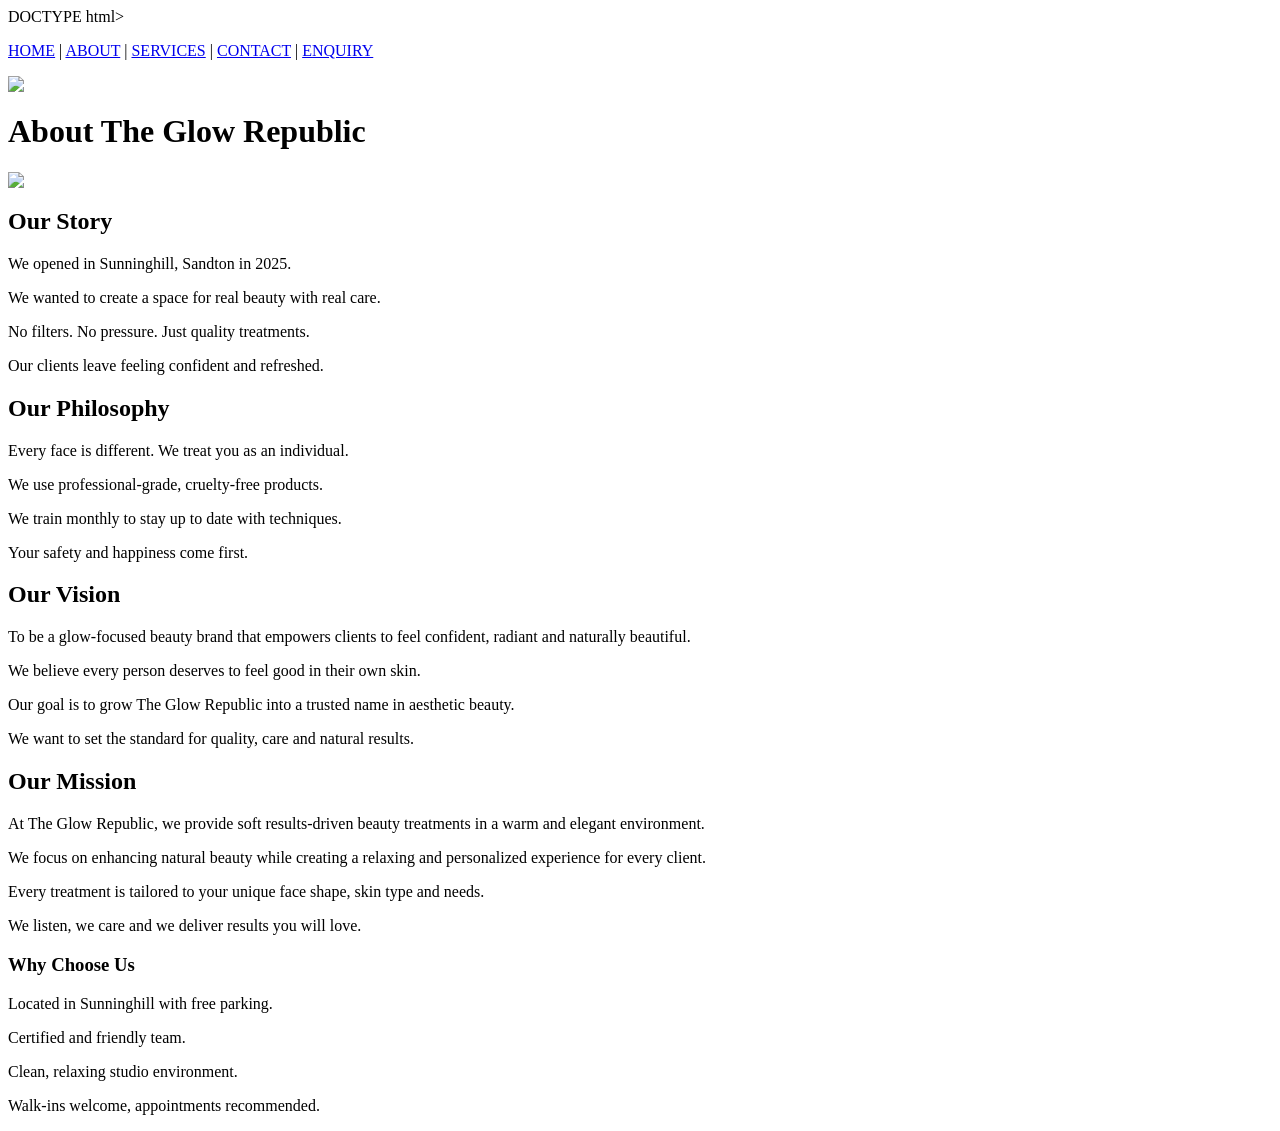
==== about.html @ 477606ae "Add files via upload Added all html files" ====
DOCTYPE html>
<html>
<head>
    <title>About | The Glow Republic</title>
</head>
<body>

      <p>
        <a href="index.html">HOME</a> | 
        <a href="about.html">ABOUT</a> | 
        <a href="services.html">SERVICES</a> | 
        <a href="contact.html">CONTACT</a> |
        <a href="enquiry.html">ENQUIRY</a>
      </p>
      <img src="images/logo.jpg">

      <h1>About The Glow Republic</h1>
      <img src="images/studiofront.jpg">

      <h2>Our Story</h2>
      <p>We opened in Sunninghill, Sandton in 2025.</p>
      <p>We wanted to create a space for real beauty with real care.</p>
      <p>No filters. No pressure. Just quality treatments.</p>
      <p>Our clients leave feeling confident and refreshed.</p>
   
      <h2>Our Philosophy</h2>
      <p>Every face is different. We treat you as an individual.</p>
      <p>We use professional-grade, cruelty-free products.</p>
      <p>We train monthly to stay up to date with techniques.</p>
      <p>Your safety and happiness come first.</p>
     
      <h2>Our Vision</h2>
      <p>To be a glow-focused beauty brand that empowers clients to feel confident, radiant and naturally beautiful.</p>
      <p>We believe every person deserves to feel good in their own skin.</p>
      <p>Our goal is to grow The Glow Republic into a trusted name in aesthetic beauty.</p>
      <p>We want to set the standard for quality, care and natural results.</p>
     
      <h2>Our Mission</h2>
      <p>At The Glow Republic, we provide soft results-driven beauty treatments in a warm and elegant environment.</p>
      <p>We focus on enhancing natural beauty while creating a relaxing and personalized experience for every client.</p>
      <p>Every treatment is tailored to your unique face shape, skin type and needs.</p>
      <p>We listen, we care and  we deliver results you will love.</p>

      <h3>Why Choose Us</h3>
      <p>Located in Sunninghill with free parking.</p>
      <p>Certified and friendly team.</p>
      <p>Clean, relaxing studio environment.</p>
      <p>Walk-ins welcome, appointments recommended.</p>
      

</body>
</html>
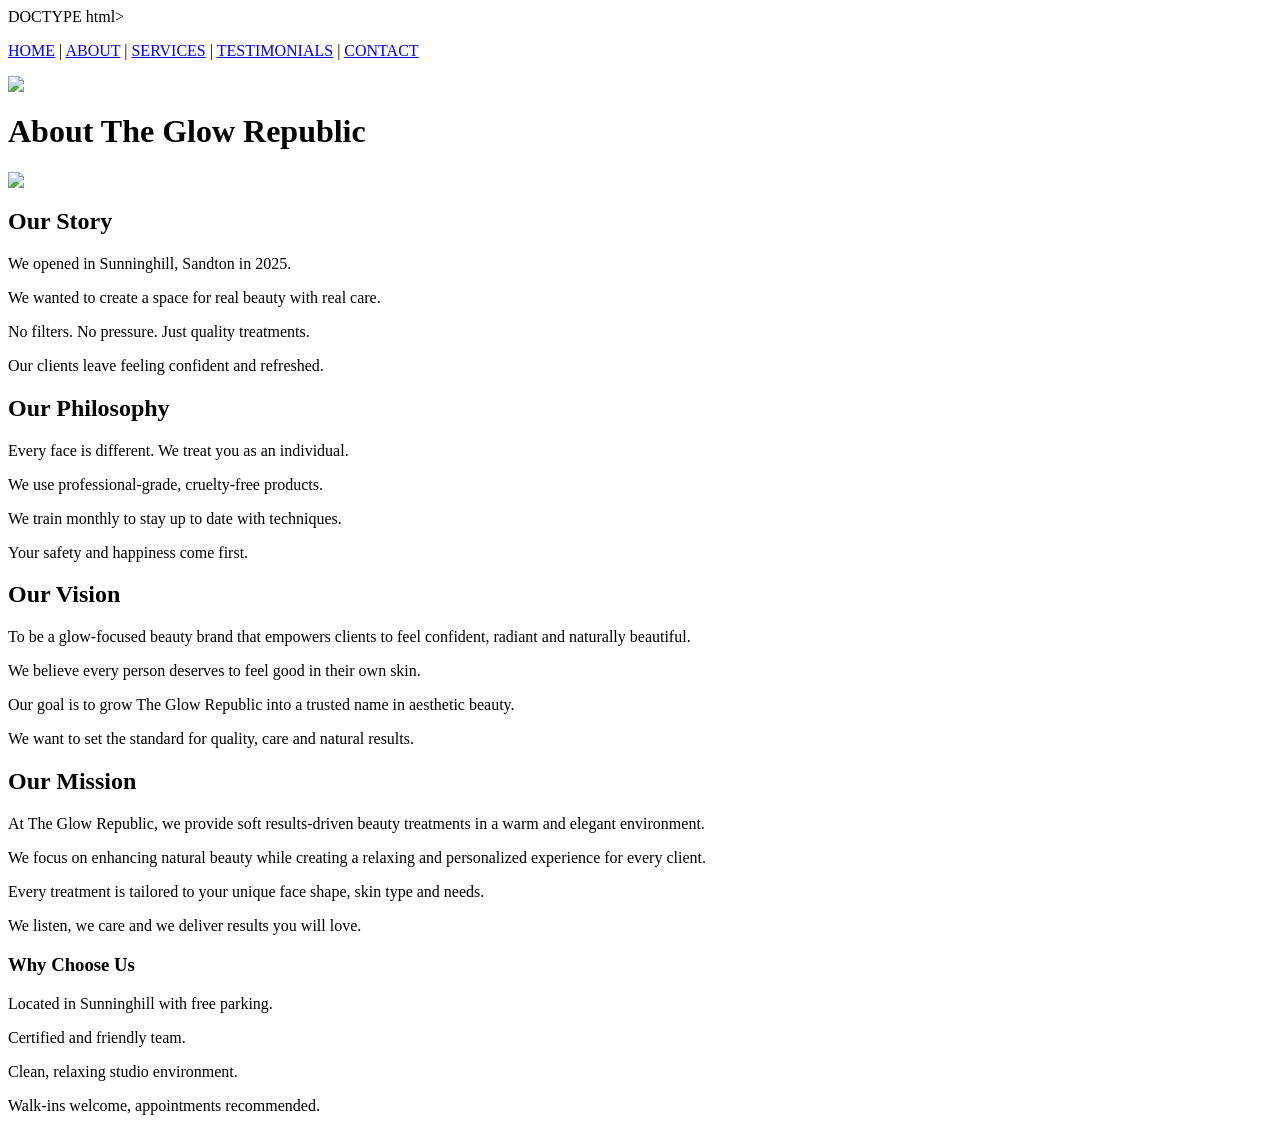
==== commit e0324eb8: "Update about.html Edit the headings" ====
--- a/about.html
+++ b/about.html
@@ -9,8 +9,8 @@
         <a href="index.html">HOME</a> | 
         <a href="about.html">ABOUT</a> | 
         <a href="services.html">SERVICES</a> | 
-        <a href="contact.html">CONTACT</a> |
-        <a href="enquiry.html">ENQUIRY</a>
+        <a href="testimonials.html">TESTIMONIALS</a> |
+        <a href="contact.html">CONTACT</a>
       </p>
       <img src="images/logo.jpg">
 
@@ -49,4 +49,4 @@
       
 
 </body>
-</html>+</html>
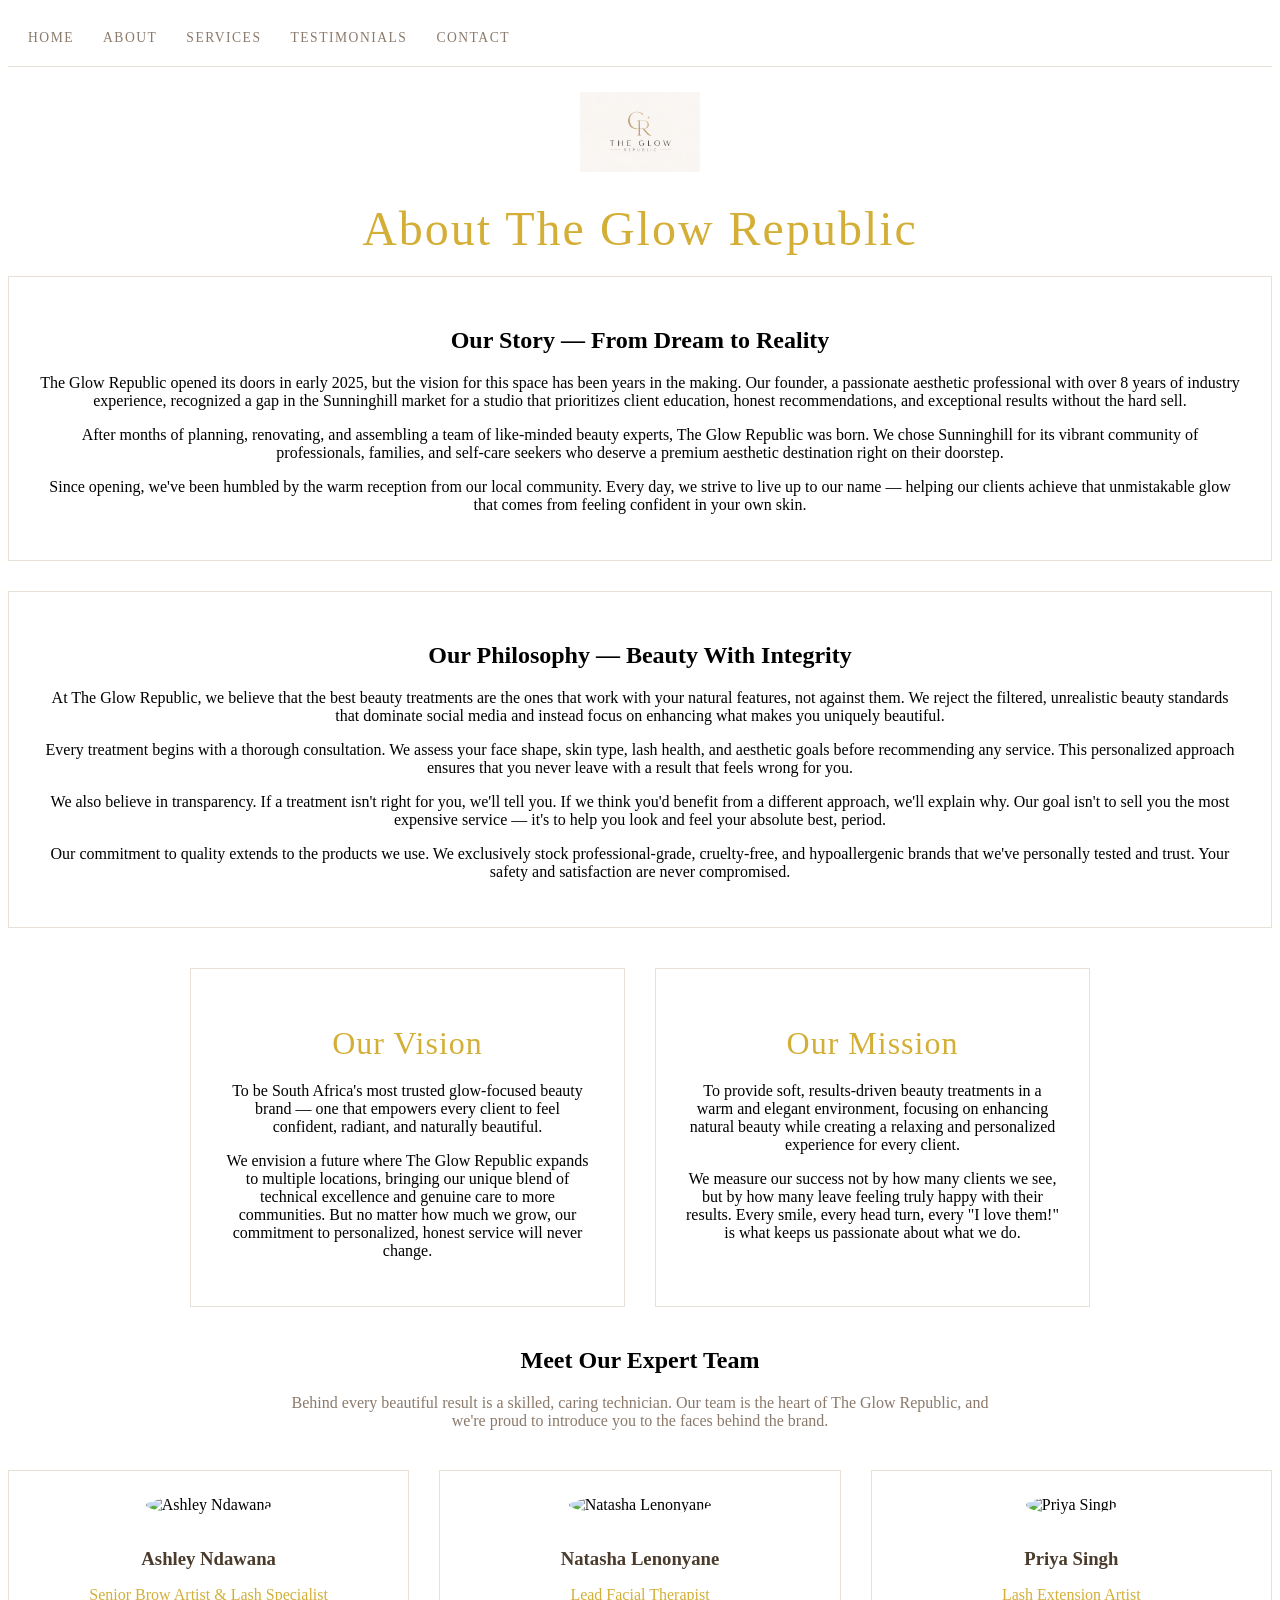
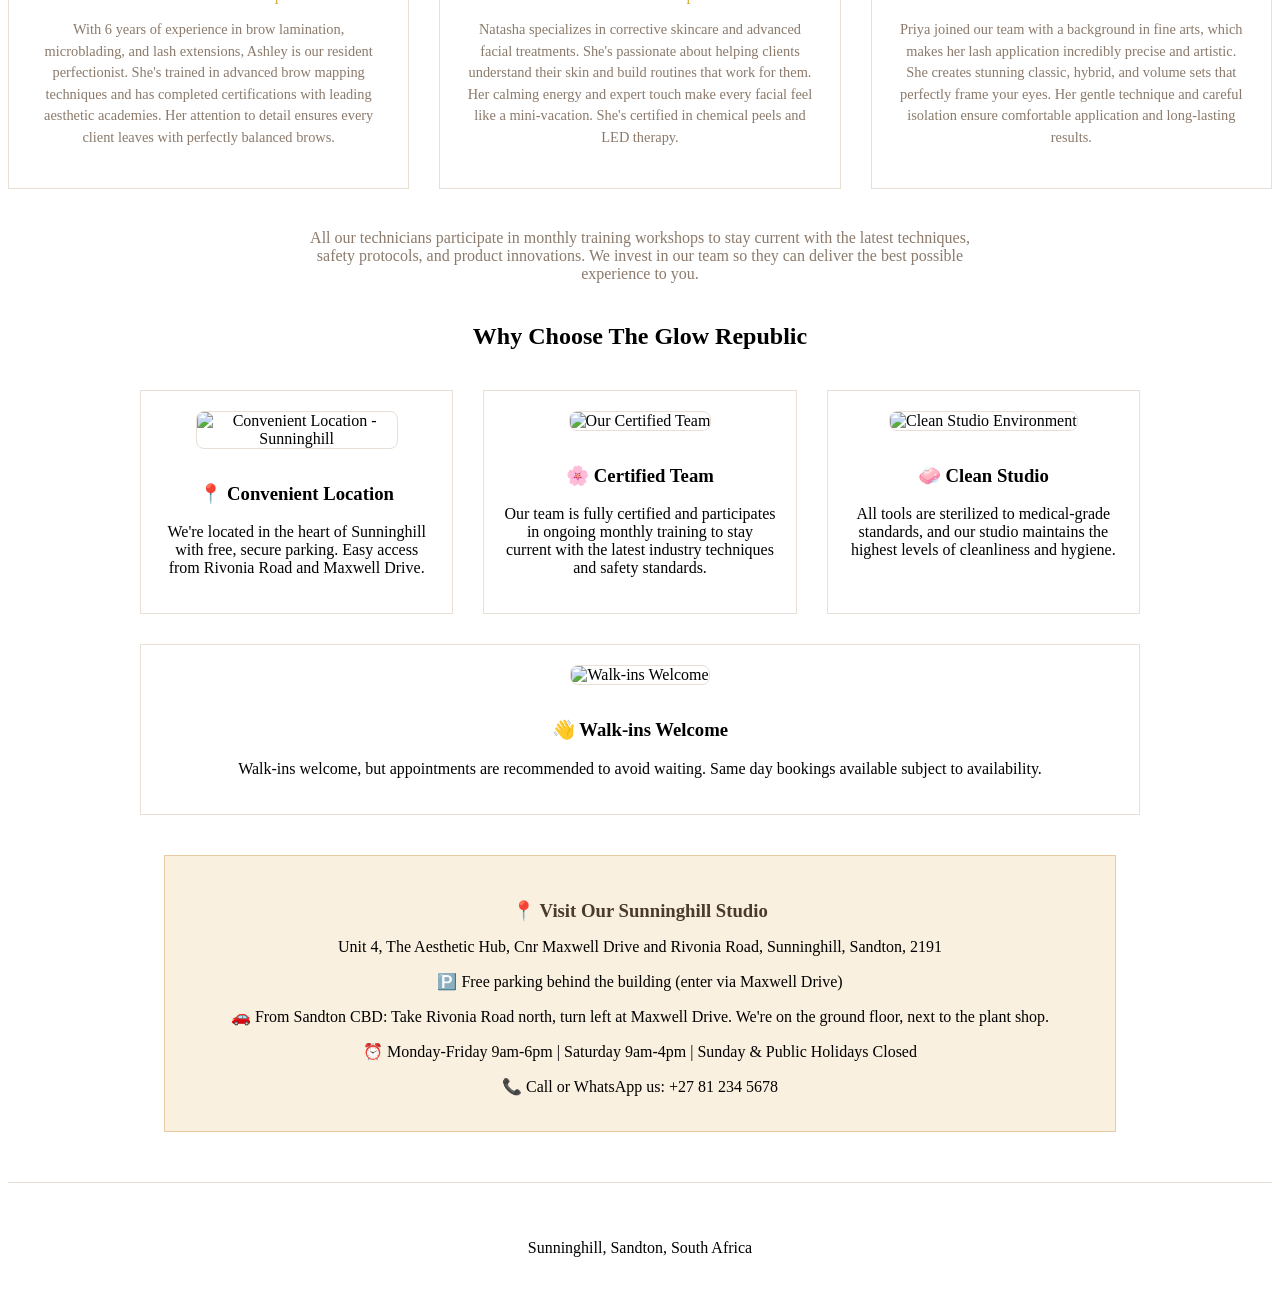
==== commit 33a489d0: "Remove duplicate folder, add all website files" ====
--- a/about.html
+++ b/about.html
@@ -1,52 +1,381 @@
-DOCTYPE html>
-<html>
-<head>
-    <title>About | The Glow Republic</title>
-</head>
-<body>
-
-      <p>
-        <a href="index.html">HOME</a> | 
-        <a href="about.html">ABOUT</a> | 
-        <a href="services.html">SERVICES</a> | 
-        <a href="testimonials.html">TESTIMONIALS</a> |
-        <a href="contact.html">CONTACT</a>
-      </p>
-      <img src="images/logo.jpg">
-
-      <h1>About The Glow Republic</h1>
-      <img src="images/studiofront.jpg">
-
-      <h2>Our Story</h2>
-      <p>We opened in Sunninghill, Sandton in 2025.</p>
-      <p>We wanted to create a space for real beauty with real care.</p>
-      <p>No filters. No pressure. Just quality treatments.</p>
-      <p>Our clients leave feeling confident and refreshed.</p>
-   
-      <h2>Our Philosophy</h2>
-      <p>Every face is different. We treat you as an individual.</p>
-      <p>We use professional-grade, cruelty-free products.</p>
-      <p>We train monthly to stay up to date with techniques.</p>
-      <p>Your safety and happiness come first.</p>
-     
-      <h2>Our Vision</h2>
-      <p>To be a glow-focused beauty brand that empowers clients to feel confident, radiant and naturally beautiful.</p>
-      <p>We believe every person deserves to feel good in their own skin.</p>
-      <p>Our goal is to grow The Glow Republic into a trusted name in aesthetic beauty.</p>
-      <p>We want to set the standard for quality, care and natural results.</p>
-     
-      <h2>Our Mission</h2>
-      <p>At The Glow Republic, we provide soft results-driven beauty treatments in a warm and elegant environment.</p>
-      <p>We focus on enhancing natural beauty while creating a relaxing and personalized experience for every client.</p>
-      <p>Every treatment is tailored to your unique face shape, skin type and needs.</p>
-      <p>We listen, we care and  we deliver results you will love.</p>
-
-      <h3>Why Choose Us</h3>
-      <p>Located in Sunninghill with free parking.</p>
-      <p>Certified and friendly team.</p>
-      <p>Clean, relaxing studio environment.</p>
-      <p>Walk-ins welcome, appointments recommended.</p>
-      
-
-</body>
-</html>
+<!DOCTYPE html>
+<html>
+<head>
+    <title>About | The Glow Republic</title>
+    <link rel="stylesheet" href="css/style.css">
+    <style>
+        .about-card {
+            background: white;
+            padding: 30px;
+            text-align: center;
+            border: 1px solid #e8e0d5;
+            transition: all 0.3s ease;
+            margin-bottom: 30px;
+        }
+        
+        .about-card:hover {
+            border-color: #d4af37;
+        }
+        
+        .cursive-title {
+            font-family: 'Brush Script MT', 'Lucida Handwriting', 'Segoe Script', cursive;
+            color: #d4af37;
+            font-size: 2rem;
+            letter-spacing: 1px;
+            margin-bottom: 20px;
+            font-weight: normal;
+        }
+        
+        .vision-card, .mission-card {
+            background: white;
+            padding: 30px;
+            text-align: center;
+            border: 1px solid #e8e0d5;
+            transition: all 0.3s ease;
+        }
+        
+        .vision-card:hover, .mission-card:hover {
+            border-color: #d4af37;
+        }
+        
+        .vm-container {
+            display: flex;
+            gap: 30px;
+            max-width: 900px;
+            margin: 40px auto;
+            flex-wrap: wrap;
+        }
+        
+        .vm-container > div {
+            flex: 1;
+            min-width: 250px;
+        }
+        
+        .story-card, .philosophy-card {
+            background: white;
+            padding: 30px;
+            text-align: center;
+            border: 1px solid #e8e0d5;
+            margin-bottom: 30px;
+            transition: all 0.3s ease;
+        }
+        
+        .story-card:hover, .philosophy-card:hover {
+            border-color: #d4af37;
+        }
+        
+        .team-grid {
+            display: flex;
+            gap: 30px;
+            justify-content: center;
+            flex-wrap: wrap;
+            margin: 40px 0;
+        }
+        
+        .team-member {
+            text-align: center;
+            flex: 1;
+            min-width: 250px;
+            background: white;
+            padding: 25px;
+            border: 1px solid #e8e0d5;
+            transition: all 0.3s ease;
+        }
+        
+        .team-member:hover {
+            border-color: #d4af37;
+        }
+        
+        .team-member img {
+            width: 150px;
+            height: 150px;
+            object-fit: cover;
+            border-radius: 50%;
+            margin-bottom: 15px;
+        }
+        
+        .team-member h3 {
+            margin-bottom: 5px;
+            color: #4a3b2c;
+        }
+        
+        .team-title {
+            color: #d4af37;
+            font-weight: 500;
+            margin-bottom: 15px;
+        }
+        
+        .team-bio {
+            font-size: 0.9rem;
+            color: #8b7a6b;
+            line-height: 1.5;
+        }
+        
+        .features-grid {
+            display: flex;
+            gap: 30px;
+            justify-content: center;
+            flex-wrap: wrap;
+            margin: 40px 0;
+            max-width: 1000px;
+            margin-left: auto;
+            margin-right: auto;
+        }
+        
+        .feature {
+            text-align: center;
+            flex: 1;
+            min-width: 200px;
+            background: white;
+            padding: 20px;
+            border: 1px solid #e8e0d5;
+            transition: all 0.3s ease;
+        }
+        
+        .feature:hover {
+            border-color: #d4af37;
+        }
+        
+        .feature-img {
+            width: 100%;
+            max-width: 200px;
+            height: 150px;
+            object-fit: cover;
+            border-radius: 8px;
+            margin-bottom: 15px;
+            border: 1px solid #e8e0d5;
+            transition: all 0.3s ease;
+        }
+        
+        .feature-img:hover {
+            border-color: #d4af37;
+            transform: scale(1.02);
+        }
+        
+        .visit-block {
+            background: #faf0e0;
+            padding: 25px;
+            text-align: center;
+            border: 1px solid #e8c9a0;
+            max-width: 900px;
+            margin: 40px auto;
+            transition: all 0.3s ease;
+        }
+        
+        .visit-block:hover {
+            border-color: #d4af37;
+            background: #fdf5e8;
+        }
+        
+        .visit-block h3 {
+            color: #4a3b2c;
+            margin-bottom: 15px;
+        }
+        
+        .visit-block p {
+            margin-bottom: 10px;
+        }
+        
+        .cursive-main {
+            font-family: 'Brush Script MT', 'Lucida Handwriting', 'Segoe Script', cursive;
+            color: #d4af37;
+            font-size: 3rem;
+            text-align: center;
+            letter-spacing: 2px;
+            margin: 20px 0;
+            font-weight: normal;
+        }
+        
+        .team-intro {
+            text-align: center;
+            max-width: 700px;
+            margin: 20px auto 40px;
+            color: #8b7a6b;
+        }
+        
+        /* LOGO IMAGE STYLES */
+        .logo-container {
+            text-align: center;
+            margin: 20px 0;
+        }
+        
+        .site-logo {
+            max-width: 120px;
+            width: 100%;
+            height: auto;
+            background-color: white;
+            padding: 5px;
+            border-radius: 8px;
+        }
+        
+        footer {
+            text-align: center;
+            padding: 40px 0 20px;
+            border-top: 1px solid #e8e0d5;
+            margin-top: 50px;
+        }
+        
+        nav {
+            padding: 20px 0 20px 20px;
+            margin-bottom: 20px;
+            border-bottom: 1px solid #e8e0d5;
+        }
+        
+        nav a {
+            color: #8b7a6b;
+            text-decoration: none;
+            margin-right: 25px;
+            font-size: 0.85rem;
+            letter-spacing: 1.5px;
+            text-transform: uppercase;
+        }
+        
+        nav a:hover {
+            color: #d4af37;
+        }
+        
+        h1, h2 {
+            text-align: center;
+        }
+        
+        @media (max-width: 768px) {
+            .vm-container, .team-grid, .features-grid {
+                flex-direction: column;
+                gap: 20px;
+            }
+            .cursive-main {
+                font-size: 2rem;
+            }
+            .cursive-title {
+                font-size: 1.5rem;
+            }
+            .visit-block {
+                margin: 20px;
+            }
+            .team-member {
+                min-width: 100%;
+            }
+            .feature-img {
+                max-width: 100%;
+                height: 120px;
+            }
+            nav a {
+                margin-right: 15px;
+                font-size: 0.7rem;
+            }
+            .site-logo {
+                max-width: 90px;
+            }
+        }
+    </style>
+</head>
+<body>
+
+    <nav>
+        <a href="index.html">HOME</a>
+        <a href="about.html">ABOUT</a>
+        <a href="services.html">SERVICES</a>
+        <a href="testimonials.html">TESTIMONIALS</a>
+        <a href="contact.html">CONTACT</a>
+    </nav>
+
+    <!-- IMAGE LOGO -->
+    <div class="logo-container">
+        <img src="images/logo.png" alt="The Glow Republic Logo" class="site-logo">
+    </div>
+
+    <h1 class="cursive-main">About The Glow Republic</h1>
+
+    <div class="story-card">
+        <h2>Our Story — From Dream to Reality</h2>
+        <p>The Glow Republic opened its doors in early 2025, but the vision for this space has been years in the making. Our founder, a passionate aesthetic professional with over 8 years of industry experience, recognized a gap in the Sunninghill market for a studio that prioritizes client education, honest recommendations, and exceptional results without the hard sell.</p>
+        <p>After months of planning, renovating, and assembling a team of like-minded beauty experts, The Glow Republic was born. We chose Sunninghill for its vibrant community of professionals, families, and self-care seekers who deserve a premium aesthetic destination right on their doorstep.</p>
+        <p>Since opening, we've been humbled by the warm reception from our local community. Every day, we strive to live up to our name — helping our clients achieve that unmistakable glow that comes from feeling confident in your own skin.</p>
+    </div>
+
+    <div class="philosophy-card">
+        <h2>Our Philosophy — Beauty With Integrity</h2>
+        <p>At The Glow Republic, we believe that the best beauty treatments are the ones that work with your natural features, not against them. We reject the filtered, unrealistic beauty standards that dominate social media and instead focus on enhancing what makes you uniquely beautiful.</p>
+        <p>Every treatment begins with a thorough consultation. We assess your face shape, skin type, lash health, and aesthetic goals before recommending any service. This personalized approach ensures that you never leave with a result that feels wrong for you.</p>
+        <p>We also believe in transparency. If a treatment isn't right for you, we'll tell you. If we think you'd benefit from a different approach, we'll explain why. Our goal isn't to sell you the most expensive service — it's to help you look and feel your absolute best, period.</p>
+        <p>Our commitment to quality extends to the products we use. We exclusively stock professional-grade, cruelty-free, and hypoallergenic brands that we've personally tested and trust. Your safety and satisfaction are never compromised.</p>
+    </div>
+
+    <div class="vm-container">
+        <div class="vision-card">
+            <h2 class="cursive-title">Our Vision</h2>
+            <p>To be South Africa's most trusted glow-focused beauty brand — one that empowers every client to feel confident, radiant, and naturally beautiful.</p>
+            <p>We envision a future where The Glow Republic expands to multiple locations, bringing our unique blend of technical excellence and genuine care to more communities. But no matter how much we grow, our commitment to personalized, honest service will never change.</p>
+        </div>
+        <div class="mission-card">
+            <h2 class="cursive-title">Our Mission</h2>
+            <p>To provide soft, results-driven beauty treatments in a warm and elegant environment, focusing on enhancing natural beauty while creating a relaxing and personalized experience for every client.</p>
+            <p>We measure our success not by how many clients we see, but by how many leave feeling truly happy with their results. Every smile, every head turn, every "I love them!" is what keeps us passionate about what we do.</p>
+        </div>
+    </div>
+
+    <h2>Meet Our Expert Team</h2>
+    <p class="team-intro">Behind every beautiful result is a skilled, caring technician. Our team is the heart of The Glow Republic, and we're proud to introduce you to the faces behind the brand.</p>
+    
+    <div class="team-grid">
+        <div class="team-member">
+            <img src="images/team1.jpg" alt="Ashley Ndawana">
+            <h3>Ashley Ndawana</h3>
+            <p class="team-title">Senior Brow Artist & Lash Specialist</p>
+            <p class="team-bio">With 6 years of experience in brow lamination, microblading, and lash extensions, Ashley is our resident perfectionist. She's trained in advanced brow mapping techniques and has completed certifications with leading aesthetic academies. Her attention to detail ensures every client leaves with perfectly balanced brows.</p>
+        </div>
+        <div class="team-member">
+            <img src="images/team2.jpg" alt="Natasha Lenonyane">
+            <h3>Natasha Lenonyane</h3>
+            <p class="team-title">Lead Facial Therapist</p>
+            <p class="team-bio">Natasha specializes in corrective skincare and advanced facial treatments. She's passionate about helping clients understand their skin and build routines that work for them. Her calming energy and expert touch make every facial feel like a mini-vacation. She's certified in chemical peels and LED therapy.</p>
+        </div>
+        <div class="team-member">
+            <img src="images/team3.jpg" alt="Priya Singh">
+            <h3>Priya Singh</h3>
+            <p class="team-title">Lash Extension Artist</p>
+            <p class="team-bio">Priya joined our team with a background in fine arts, which makes her lash application incredibly precise and artistic. She creates stunning classic, hybrid, and volume sets that perfectly frame your eyes. Her gentle technique and careful isolation ensure comfortable application and long-lasting results.</p>
+        </div>
+    </div>
+    
+    <p class="team-intro" style="margin-top: 0;">All our technicians participate in monthly training workshops to stay current with the latest techniques, safety protocols, and product innovations. We invest in our team so they can deliver the best possible experience to you.</p>
+
+    <h2>Why Choose The Glow Republic</h2>
+    <div class="features-grid">
+        <div class="feature">
+            <img src="images/location.jpg" alt="Convenient Location - Sunninghill" class="feature-img">
+            <h3>📍 Convenient Location</h3>
+            <p>We're located in the heart of Sunninghill with free, secure parking. Easy access from Rivonia Road and Maxwell Drive.</p>
+        </div>
+        <div class="feature">
+            <img src="images/team-photo.jpg" alt="Our Certified Team" class="feature-img">
+            <h3>🌸 Certified Team</h3>
+            <p>Our team is fully certified and participates in ongoing monthly training to stay current with the latest industry techniques and safety standards.</p>
+        </div>
+        <div class="feature">
+            <img src="images/clean-studio.jpg" alt="Clean Studio Environment" class="feature-img">
+            <h3>🧼 Clean Studio</h3>
+            <p>All tools are sterilized to medical-grade standards, and our studio maintains the highest levels of cleanliness and hygiene.</p>
+        </div>
+        <div class="feature">
+            <img src="images/walkins.jpg" alt="Walk-ins Welcome" class="feature-img">
+            <h3>👋 Walk-ins Welcome</h3>
+            <p>Walk-ins welcome, but appointments are recommended to avoid waiting. Same day bookings available subject to availability.</p>
+        </div>
+    </div>
+
+    <div class="visit-block">
+        <h3>📍 Visit Our Sunninghill Studio</h3>
+        <p>Unit 4, The Aesthetic Hub, Cnr Maxwell Drive and Rivonia Road, Sunninghill, Sandton, 2191</p>
+        <p>🅿️ Free parking behind the building (enter via Maxwell Drive)</p>
+        <p>🚗 From Sandton CBD: Take Rivonia Road north, turn left at Maxwell Drive. We're on the ground floor, next to the plant shop.</p>
+        <p>⏰ Monday-Friday 9am-6pm | Saturday 9am-4pm | Sunday & Public Holidays Closed</p>
+        <p>📞 Call or WhatsApp us: +27 81 234 5678</p>
+    </div>
+
+    <footer>
+        <p>Sunninghill, Sandton, South Africa</p>
+    </footer>
+
+</body>
+</html>
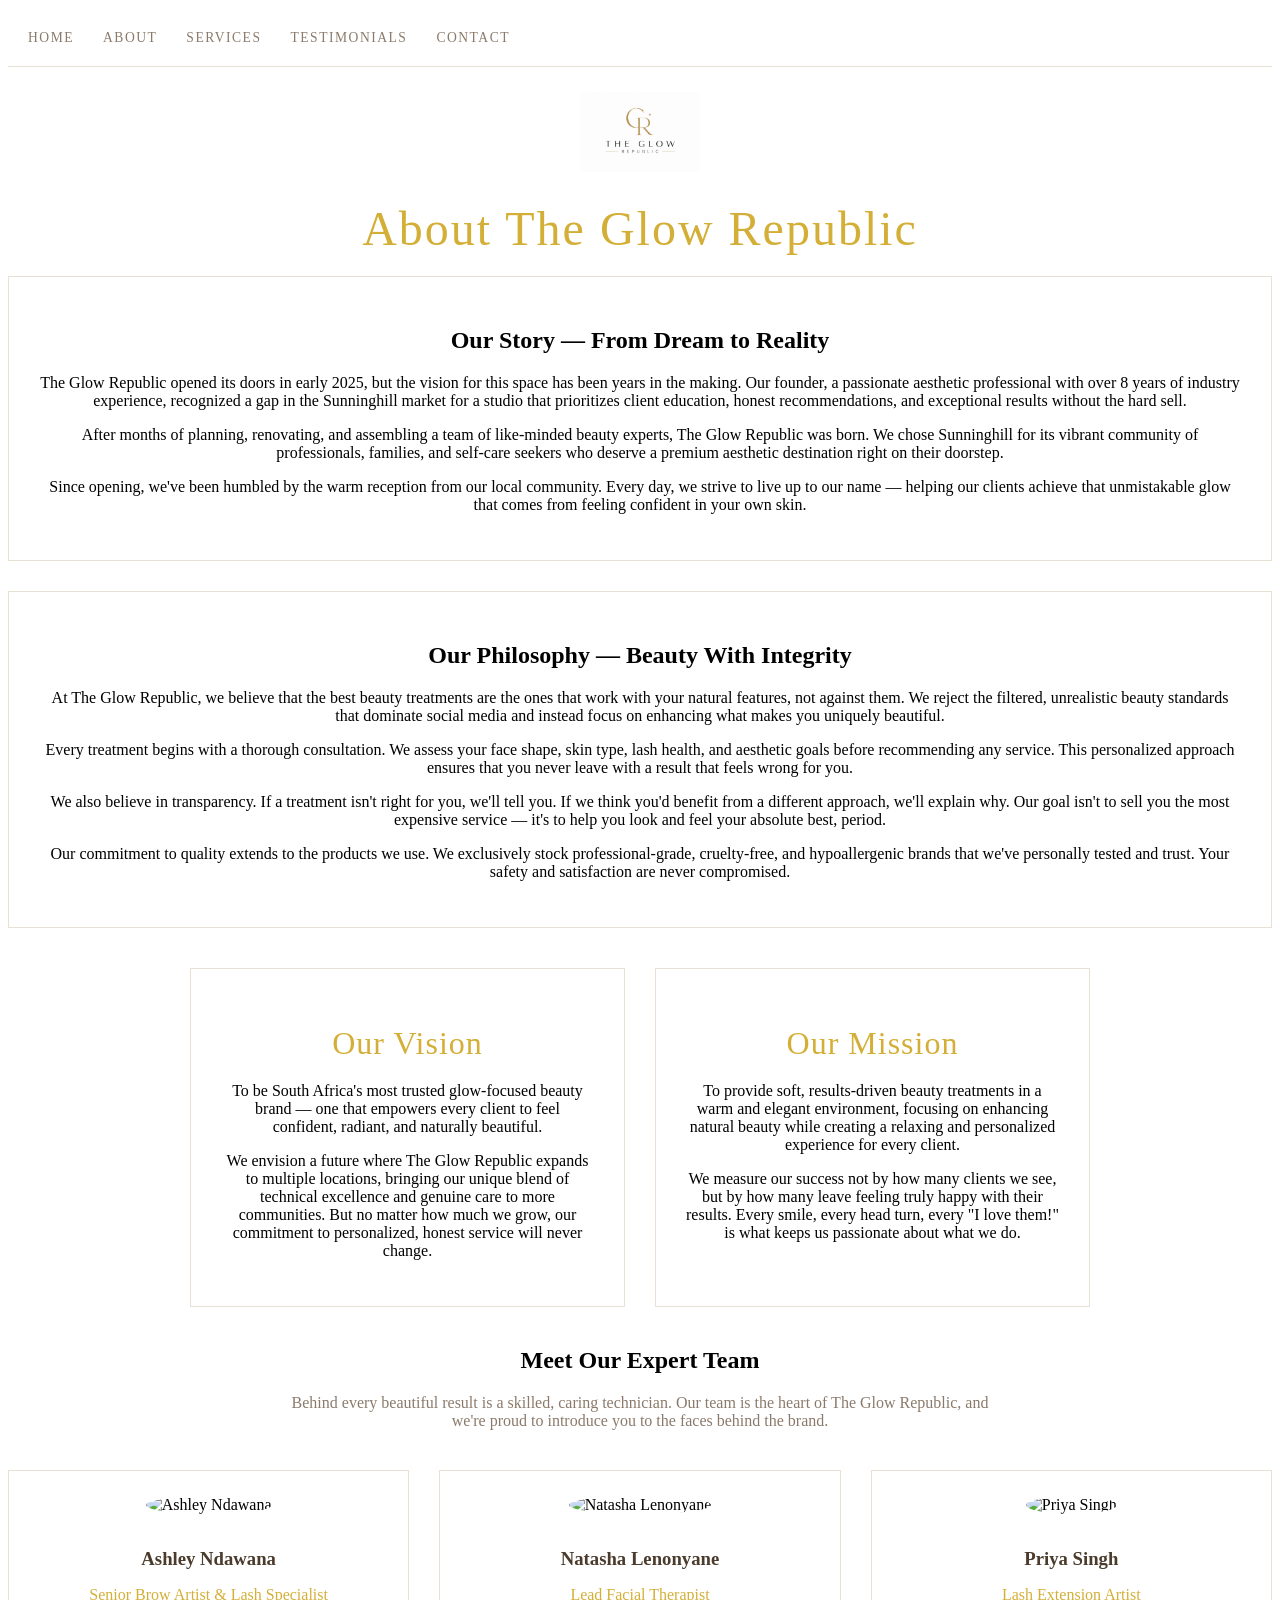
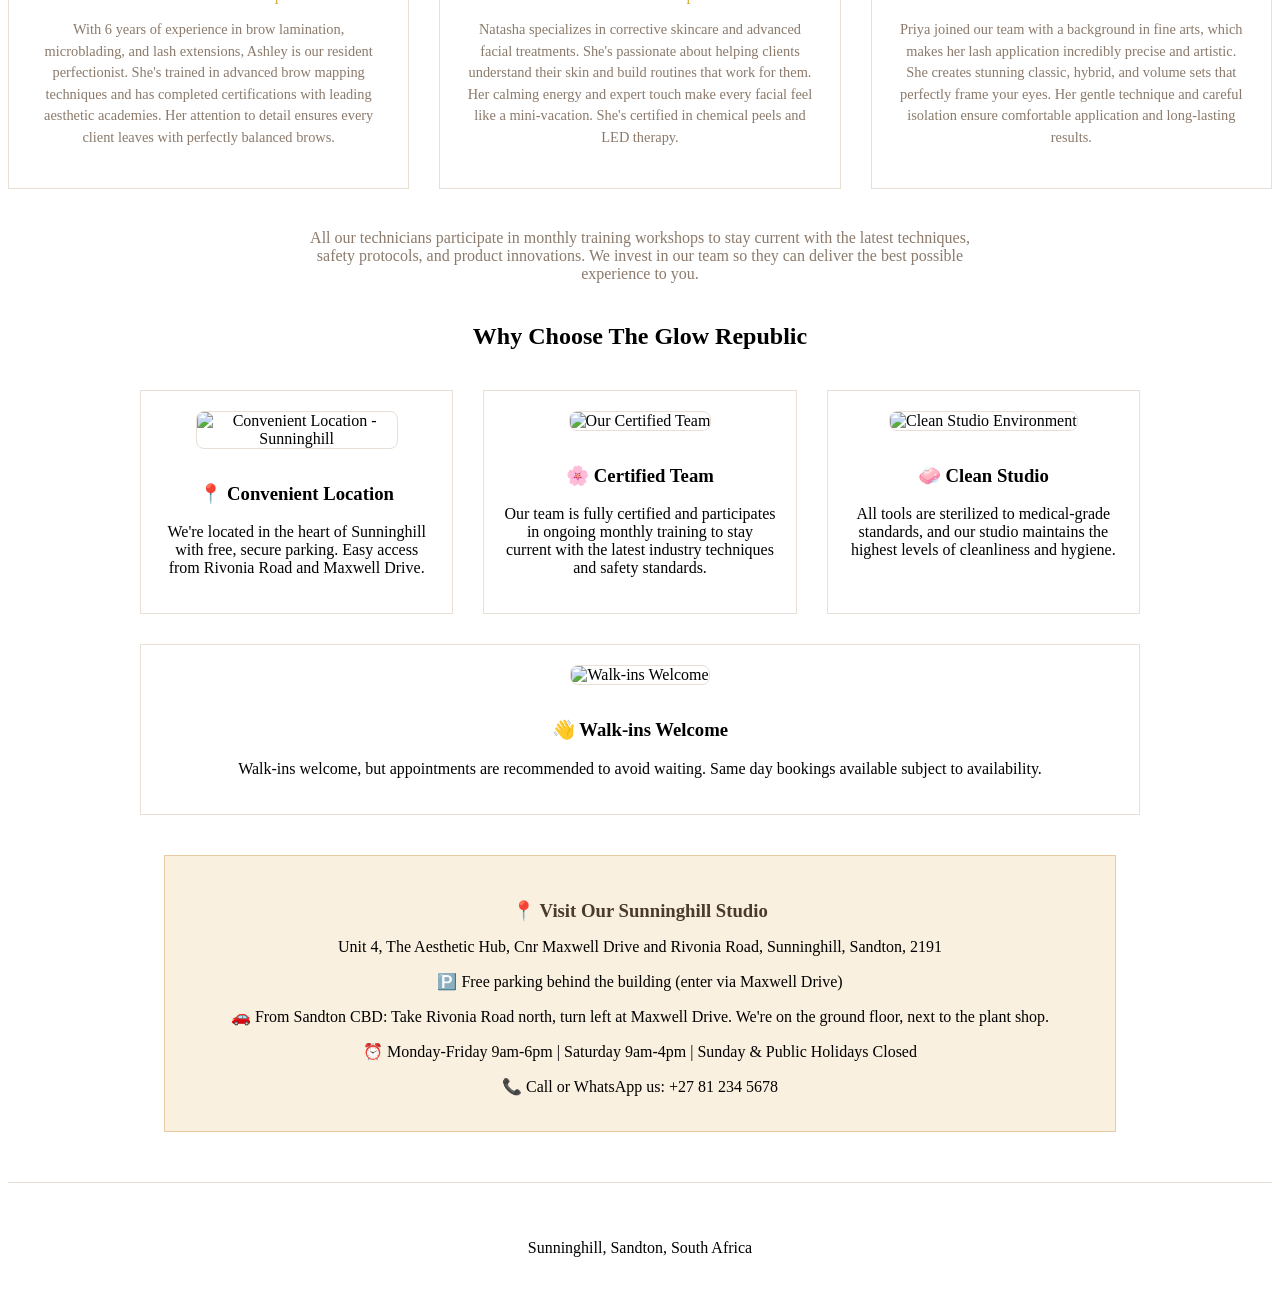
==== commit 3decc45c: "Implement feedback fixes: add complete CSS with default styles, typography, flexbox, grid, decoratio" ====
--- a/about.html
+++ b/about.html
@@ -279,9 +279,9 @@
         <a href="contact.html">CONTACT</a>
     </nav>
 
-    <!-- IMAGE LOGO -->
+    <!--LOGO HERE -->
     <div class="logo-container">
-        <img src="images/logo.png" alt="The Glow Republic Logo" class="site-logo">
+        <img src="images/correct logo.png" alt="The Glow Republic Logo" class="site-logo">
     </div>
 
     <h1 class="cursive-main">About The Glow Republic</h1>
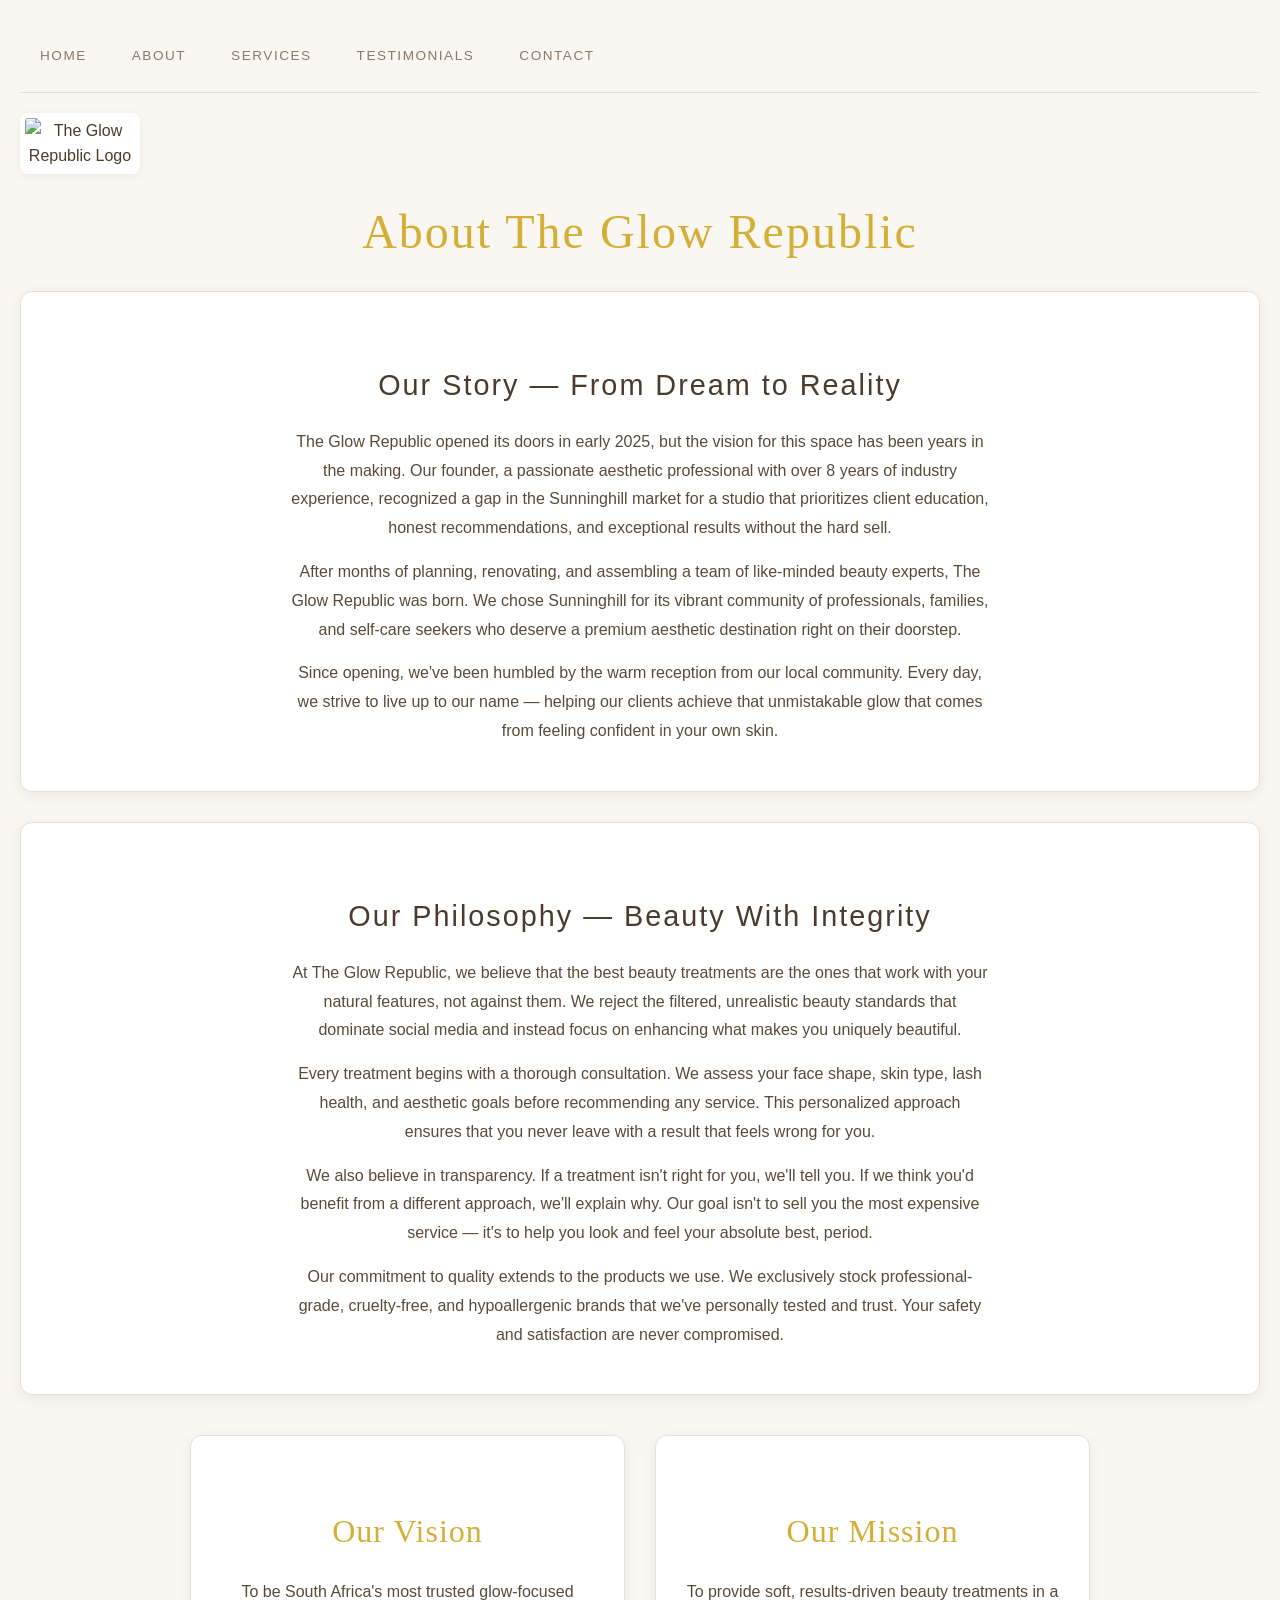
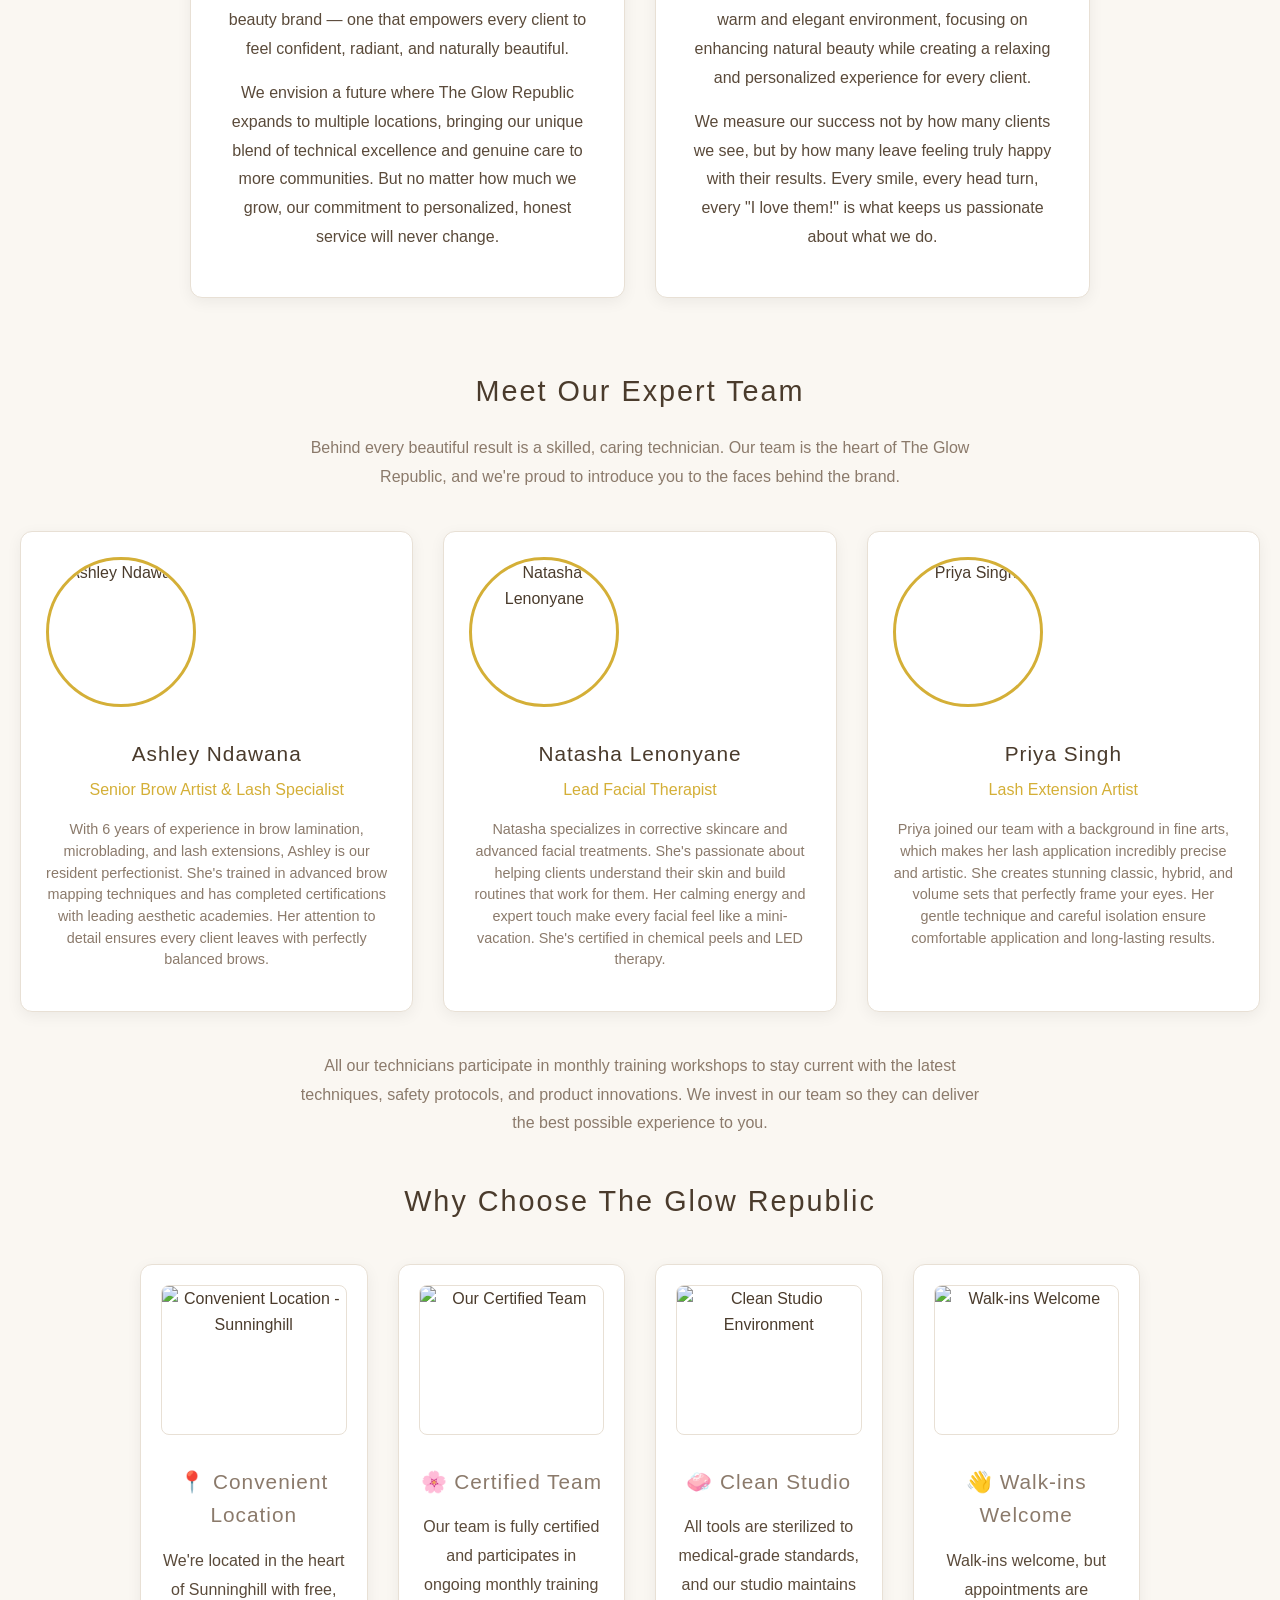
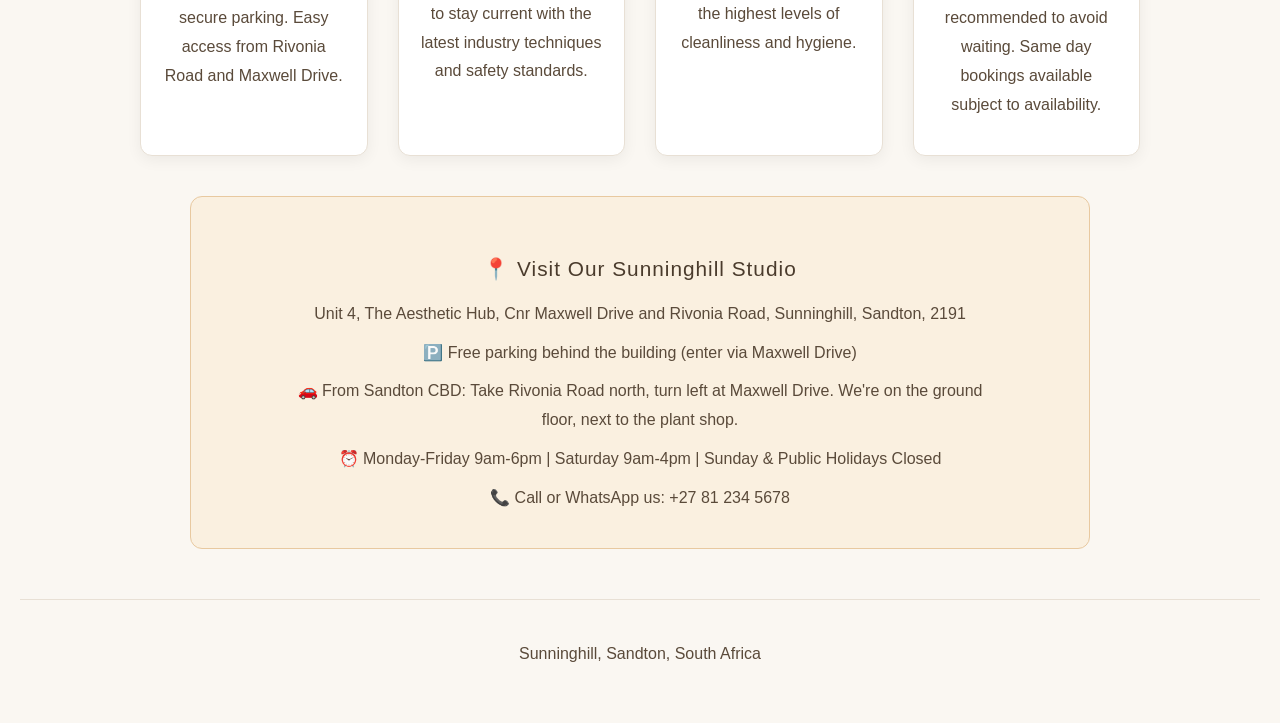
==== commit 9d7e080c: "Add robots.txt, sitemap.xml, and security documentation for SEO and website optimisation" ====
--- a/about.html
+++ b/about.html
@@ -1,7 +1,9 @@
 <!DOCTYPE html>
 <html>
 <head>
-    <title>About | The Glow Republic</title>
+   <title>About The Glow Republic | Brow & Lash Studio in Sunninghill, Sandton</title>
+<meta name="description" content="Learn about The Glow Republic - your trusted aesthetic studio for brows, lashes, and facials in Sunninghill, Sandton. Established in 2025.">
+
     <link rel="stylesheet" href="css/style.css">
     <style>
         .about-card {
--- a/css/style.css
+++ b/css/style.css
@@ -0,0 +1,591 @@
+/* ============================================
+   THE GLOW REPUBLIC - MAIN STYLESHEET
+   Soft Gold & Blush Pink Theme
+   ============================================ */
+
+/* RESET & BASE STYLES */
+* {
+    margin: 0;
+    padding: 0;
+    box-sizing: border-box;
+}
+
+body {
+    font-family: 'Segoe UI', Tahoma, Geneva, Verdana, sans-serif;
+    font-size: 16px;
+    line-height: 1.6;
+    color: #4a3b2c;
+    background-color: #faf7f2;
+    padding: 20px;
+}
+
+a {
+    text-decoration: none;
+    color: inherit;
+}
+
+img {
+    max-width: 100%;
+    height: auto;
+    display: block;
+}
+
+ul, ol {
+    list-style: none;
+}
+
+/* CONTAINER */
+.container {
+    max-width: 1200px;
+    margin: 0 auto;
+    padding: 0 20px;
+}
+
+/* ============================================
+   NAVIGATION - TOP LEFT
+   ============================================ */
+
+nav {
+    display: flex;
+    justify-content: flex-start;
+    align-items: center;
+    gap: 20px;
+    padding: 20px 0;
+    margin-bottom: 20px;
+    border-bottom: 1px solid #e8e0d5;
+}
+
+nav a {
+    color: #8b7a6b;
+    text-decoration: none;
+    font-size: 0.85rem;
+    letter-spacing: 1.5px;
+    text-transform: uppercase;
+    transition: all 0.3s ease;
+    padding: 5px 0;
+}
+
+nav a:hover {
+    color: #d4af37;
+    border-bottom: 2px solid #d4af37;
+}
+
+nav a:active {
+    color: #c49a3a;
+}
+
+/* ============================================
+   LOGO STYLES
+   ============================================ */
+
+.logo-container {
+    text-align: center;
+    margin: 20px 0;
+}
+
+.site-logo {
+    max-width: 120px;
+    width: 100%;
+    height: auto;
+    background-color: white;
+    padding: 5px;
+    border-radius: 8px;
+    box-shadow: 0 2px 8px rgba(0,0,0,0.06);
+}
+
+/* ============================================
+   TYPOGRAPHY
+   ============================================ */
+
+h1 {
+    font-size: 2.5rem;
+    font-weight: 300;
+    letter-spacing: 4px;
+    color: #4a3b2c;
+    text-align: center;
+    margin: 30px 0 15px;
+}
+
+h2 {
+    font-size: 1.8rem;
+    font-weight: 400;
+    letter-spacing: 2px;
+    color: #4a3b2c;
+    text-align: center;
+    margin: 40px 0 20px;
+}
+
+h3 {
+    font-size: 1.3rem;
+    font-weight: 500;
+    letter-spacing: 1px;
+    color: #8b7a6b;
+    text-align: center;
+    margin: 30px 0 15px;
+}
+
+p {
+    font-size: 1rem;
+    line-height: 1.8;
+    color: #5a4a3a;
+    text-align: center;
+    max-width: 700px;
+    margin: 0 auto 15px;
+}
+
+/* Cursive fonts */
+.cursive-title {
+    font-family: 'Brush Script MT', 'Lucida Handwriting', 'Segoe Script', cursive;
+    color: #d4af37;
+    font-size: 2.2rem;
+    letter-spacing: 1px;
+    margin-bottom: 20px;
+    font-weight: normal;
+}
+
+.cursive-main {
+    font-family: 'Brush Script MT', 'Lucida Handwriting', 'Segoe Script', cursive;
+    color: #d4af37;
+    font-size: 3.5rem;
+    text-align: center;
+    letter-spacing: 2px;
+    margin: 20px 0;
+    font-weight: normal;
+}
+
+/* ============================================
+   BUTTONS
+   ============================================ */
+
+.btn {
+    display: inline-block;
+    background-color: transparent;
+    color: #4a3b2c;
+    padding: 12px 35px;
+    border: 2px solid #d4af37;
+    border-radius: 30px;
+    text-decoration: none;
+    letter-spacing: 2px;
+    font-size: 0.85rem;
+    transition: all 0.3s ease;
+    cursor: pointer;
+}
+
+.btn:hover {
+    background-color: #d4af37;
+    color: white;
+    transform: scale(1.05);
+    box-shadow: 0 4px 15px rgba(212, 175, 55, 0.3);
+}
+
+.btn:active {
+    transform: scale(0.95);
+}
+
+/* ============================================
+   CARDS & BOXES (About, Contact, Testimonials)
+   ============================================ */
+
+.about-card, .vision-card, .mission-card, .story-card, .philosophy-card {
+    background: white;
+    padding: 30px;
+    text-align: center;
+    border: 1px solid #e8e0d5;
+    border-radius: 12px;
+    box-shadow: 0 4px 15px rgba(0,0,0,0.06);
+    transition: all 0.3s ease;
+    margin-bottom: 30px;
+}
+
+.about-card:hover, .vision-card:hover, .mission-card:hover, .story-card:hover, .philosophy-card:hover {
+    border-color: #d4af37;
+    transform: translateY(-5px);
+    box-shadow: 0 8px 25px rgba(212, 175, 55, 0.12);
+}
+
+/* ============================================
+   TEAM SECTION
+   ============================================ */
+
+.team-grid {
+    display: flex;
+    gap: 30px;
+    justify-content: center;
+    flex-wrap: wrap;
+    margin: 40px 0;
+}
+
+.team-member {
+    text-align: center;
+    flex: 1;
+    min-width: 250px;
+    background: white;
+    padding: 25px;
+    border: 1px solid #e8e0d5;
+    border-radius: 12px;
+    box-shadow: 0 4px 15px rgba(0,0,0,0.06);
+    transition: all 0.3s ease;
+}
+
+.team-member:hover {
+    border-color: #d4af37;
+    transform: translateY(-5px);
+    box-shadow: 0 8px 25px rgba(212, 175, 55, 0.12);
+}
+
+.team-member img {
+    width: 150px;
+    height: 150px;
+    object-fit: cover;
+    border-radius: 50%;
+    margin-bottom: 15px;
+    border: 3px solid #d4af37;
+}
+
+/* ============================================
+   FEATURES SECTION
+   ============================================ */
+
+.features-grid {
+    display: flex;
+    gap: 30px;
+    justify-content: center;
+    flex-wrap: wrap;
+    margin: 40px 0;
+    max-width: 1000px;
+    margin-left: auto;
+    margin-right: auto;
+}
+
+.feature {
+    text-align: center;
+    flex: 1;
+    min-width: 200px;
+    background: white;
+    padding: 20px;
+    border: 1px solid #e8e0d5;
+    border-radius: 12px;
+    box-shadow: 0 4px 15px rgba(0,0,0,0.06);
+    transition: all 0.3s ease;
+}
+
+.feature:hover {
+    border-color: #d4af37;
+    transform: translateY(-5px);
+    box-shadow: 0 8px 25px rgba(212, 175, 55, 0.12);
+}
+
+.feature-img {
+    width: 100%;
+    max-width: 200px;
+    height: 150px;
+    object-fit: cover;
+    border-radius: 8px;
+    margin-bottom: 15px;
+    border: 1px solid #e8e0d5;
+    transition: all 0.3s ease;
+}
+
+.feature-img:hover {
+    border-color: #d4af37;
+    transform: scale(1.02);
+}
+
+/* ============================================
+   SERVICES PAGE STYLES
+   ============================================ */
+
+.menu-list {
+    background-color: white;
+    border-radius: 15px;
+    padding: 5px 20px;
+    margin: 15px 0 25px;
+    border: 1px solid #e8e0d5;
+    box-shadow: 0 4px 15px rgba(0,0,0,0.06);
+}
+
+.service-row {
+    display: flex;
+    justify-content: space-between;
+    padding: 12px 0;
+    border-bottom: 1px solid #e8e0d5;
+    transition: background-color 0.3s ease;
+}
+
+.service-row:first-child {
+    border-top: 2px solid #d4af37;
+}
+
+.service-row:last-child {
+    border-bottom: none;
+}
+
+.service-row:nth-child(even) {
+    background-color: #faf7f2;
+}
+
+.service-row:hover {
+    background-color: #f5ede5;
+}
+
+.name {
+    font-weight: bold;
+    color: #d4af37;
+}
+
+/* ============================================
+   TESTIMONIALS PAGE STYLES
+   ============================================ */
+
+.review-cards {
+    display: grid;
+    grid-template-columns: repeat(3, 1fr);
+    gap: 25px;
+    margin: 30px 0;
+}
+
+.card {
+    background-color: white;
+    padding: 25px;
+    border-radius: 15px;
+    text-align: center;
+    box-shadow: 0 4px 15px rgba(0,0,0,0.06);
+    border: 1px solid #e8e0d5;
+    transition: all 0.3s ease;
+}
+
+.card:hover {
+    transform: translateY(-5px);
+    border-color: #d4af37;
+    box-shadow: 0 8px 25px rgba(212, 175, 55, 0.12);
+}
+
+/* ============================================
+   CONTACT PAGE STYLES
+   ============================================ */
+
+.two-columns {
+    display: flex;
+    gap: 30px;
+    max-width: 1000px;
+    margin: 40px auto;
+    flex-wrap: wrap;
+}
+
+.contact-card {
+    flex: 1;
+    background: white;
+    padding: 30px;
+    text-align: center;
+    border: 1px solid #e8e0d5;
+    border-radius: 12px;
+    box-shadow: 0 4px 15px rgba(0,0,0,0.06);
+    transition: all 0.3s ease;
+    min-width: 250px;
+}
+
+.contact-card:hover {
+    border-color: #d4af37;
+    transform: translateY(-5px);
+    box-shadow: 0 8px 25px rgba(212, 175, 55, 0.12);
+}
+
+input, select {
+    width: 100%;
+    padding: 12px;
+    margin: 10px 0;
+    border: 1px solid #e8e0d5;
+    border-radius: 8px;
+    background-color: white;
+    font-family: inherit;
+    font-size: 0.9rem;
+    transition: all 0.3s ease;
+}
+
+input:focus, select:focus {
+    outline: none;
+    border-color: #d4af37;
+    box-shadow: 0 0 0 3px rgba(212, 175, 55, 0.2);
+}
+
+.submit-btn {
+    background-color: transparent;
+    color: #4a3b2c;
+    padding: 12px 25px;
+    border: 2px solid #d4af37;
+    border-radius: 30px;
+    cursor: pointer;
+    font-weight: 500;
+    letter-spacing: 2px;
+    width: 100%;
+    margin-top: 10px;
+    transition: all 0.3s ease;
+}
+
+.submit-btn:hover {
+    background-color: #d4af37;
+    color: white;
+    transform: scale(1.02);
+    box-shadow: 0 4px 15px rgba(212, 175, 55, 0.3);
+}
+
+.submit-btn:active {
+    transform: scale(0.95);
+}
+
+/* ============================================
+   HORIZONTAL SCROLLING GALLERY (HOME PAGE)
+   ============================================ */
+
+.gallery-section {
+    margin: 60px 0;
+}
+
+.gallery-title {
+    text-align: center;
+    margin-bottom: 30px;
+}
+
+.scroll-container {
+    overflow-x: auto;
+    white-space: nowrap;
+    padding: 20px 0;
+    scroll-behavior: smooth;
+    cursor: grab;
+}
+
+.scroll-container:active {
+    cursor: grabbing;
+}
+
+.gallery-item {
+    display: inline-block;
+    width: 280px;
+    margin-right: 20px;
+    background: white;
+    border-radius: 12px;
+    overflow: hidden;
+    border: 1px solid #e8e0d5;
+    box-shadow: 0 4px 15px rgba(0,0,0,0.06);
+    transition: all 0.3s ease;
+    vertical-align: top;
+}
+
+.gallery-item:hover {
+    border-color: #d4af37;
+    transform: translateY(-5px);
+    box-shadow: 0 8px 25px rgba(212, 175, 55, 0.12);
+}
+
+/* ============================================
+   VISIT US BLOCK (ABOUT PAGE)
+   ============================================ */
+
+.visit-block {
+    background: #faf0e0;
+    padding: 30px;
+    text-align: center;
+    border: 1px solid #e8c9a0;
+    border-radius: 12px;
+    max-width: 900px;
+    margin: 40px auto;
+    transition: all 0.3s ease;
+}
+
+.visit-block:hover {
+    border-color: #d4af37;
+    background: #fdf5e8;
+    transform: translateY(-3px);
+    box-shadow: 0 8px 25px rgba(212, 175, 55, 0.12);
+}
+
+/* ============================================
+   FOOTER
+   ============================================ */
+
+footer {
+    text-align: center;
+    padding: 40px 0 20px;
+    border-top: 2px solid #e8e0d5;
+    margin-top: 50px;
+}
+
+/* ============================================
+   RESPONSIVE DESIGN - MEDIA QUERIES
+   ============================================ */
+
+/* Tablet */
+@media (max-width: 1024px) {
+    .review-cards {
+        grid-template-columns: repeat(2, 1fr);
+    }
+}
+
+/* Mobile */
+@media (max-width: 768px) {
+    body {
+        padding: 10px;
+    }
+    
+    nav {
+        flex-wrap: wrap;
+        gap: 10px;
+        padding: 15px;
+    }
+    
+    nav a {
+        font-size: 0.7rem;
+        margin-right: 10px;
+    }
+    
+    h1 {
+        font-size: 1.8rem;
+    }
+    
+    h2 {
+        font-size: 1.4rem;
+    }
+    
+    .services-row, .team-grid, .features-grid, .vm-container, .two-columns {
+        flex-direction: column;
+        align-items: center;
+    }
+    
+    .review-cards {
+        grid-template-columns: 1fr;
+    }
+    
+    .service-item, .team-member, .feature, .contact-card {
+        max-width: 100%;
+        width: 100%;
+    }
+    
+    .site-logo {
+        max-width: 90px;
+    }
+    
+    .gallery-item {
+        width: 240px;
+    }
+}
+
+/* Small mobile */
+@media (max-width: 480px) {
+    nav a {
+        font-size: 0.6rem;
+        margin-right: 8px;
+    }
+    
+    h1 {
+        font-size: 1.5rem;
+    }
+    
+    .btn {
+        padding: 10px 20px;
+        font-size: 0.7rem;
+    }
+    
+    .gallery-item {
+        width: 220px;
+    }
+}
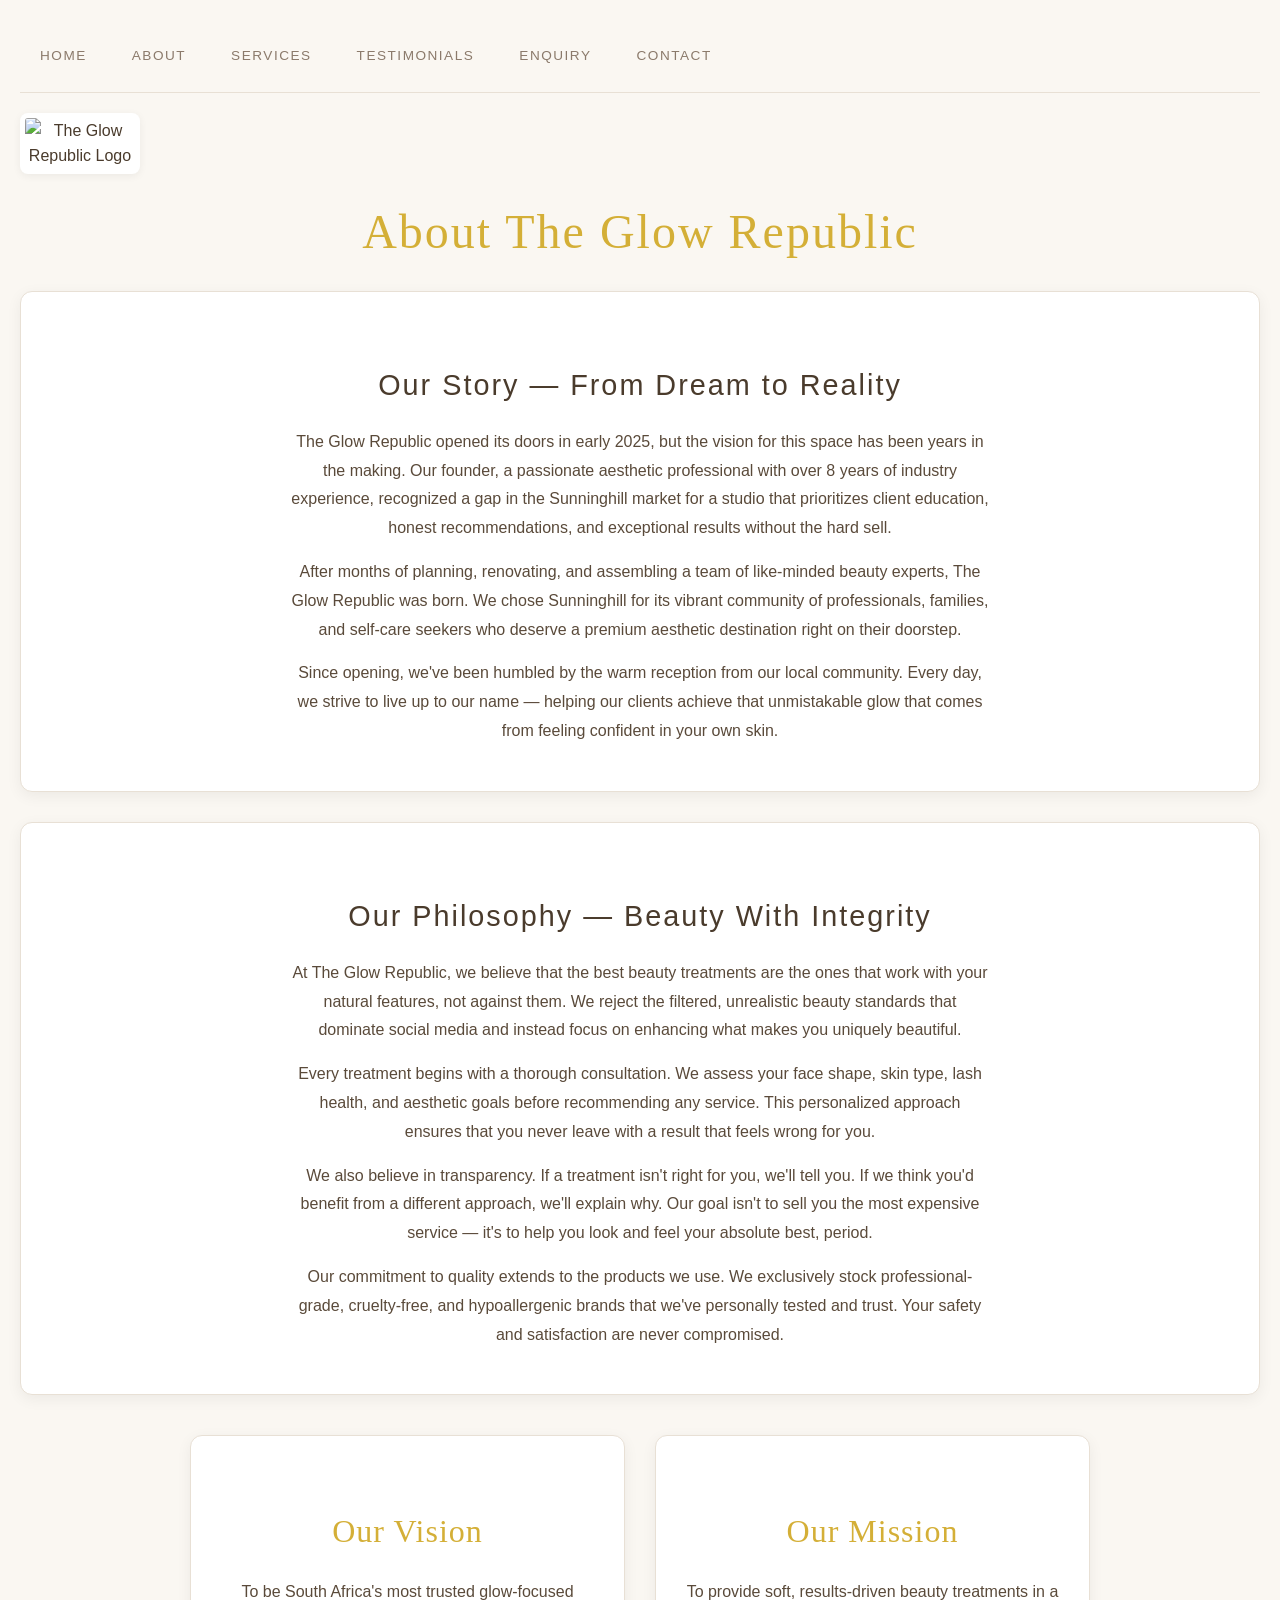
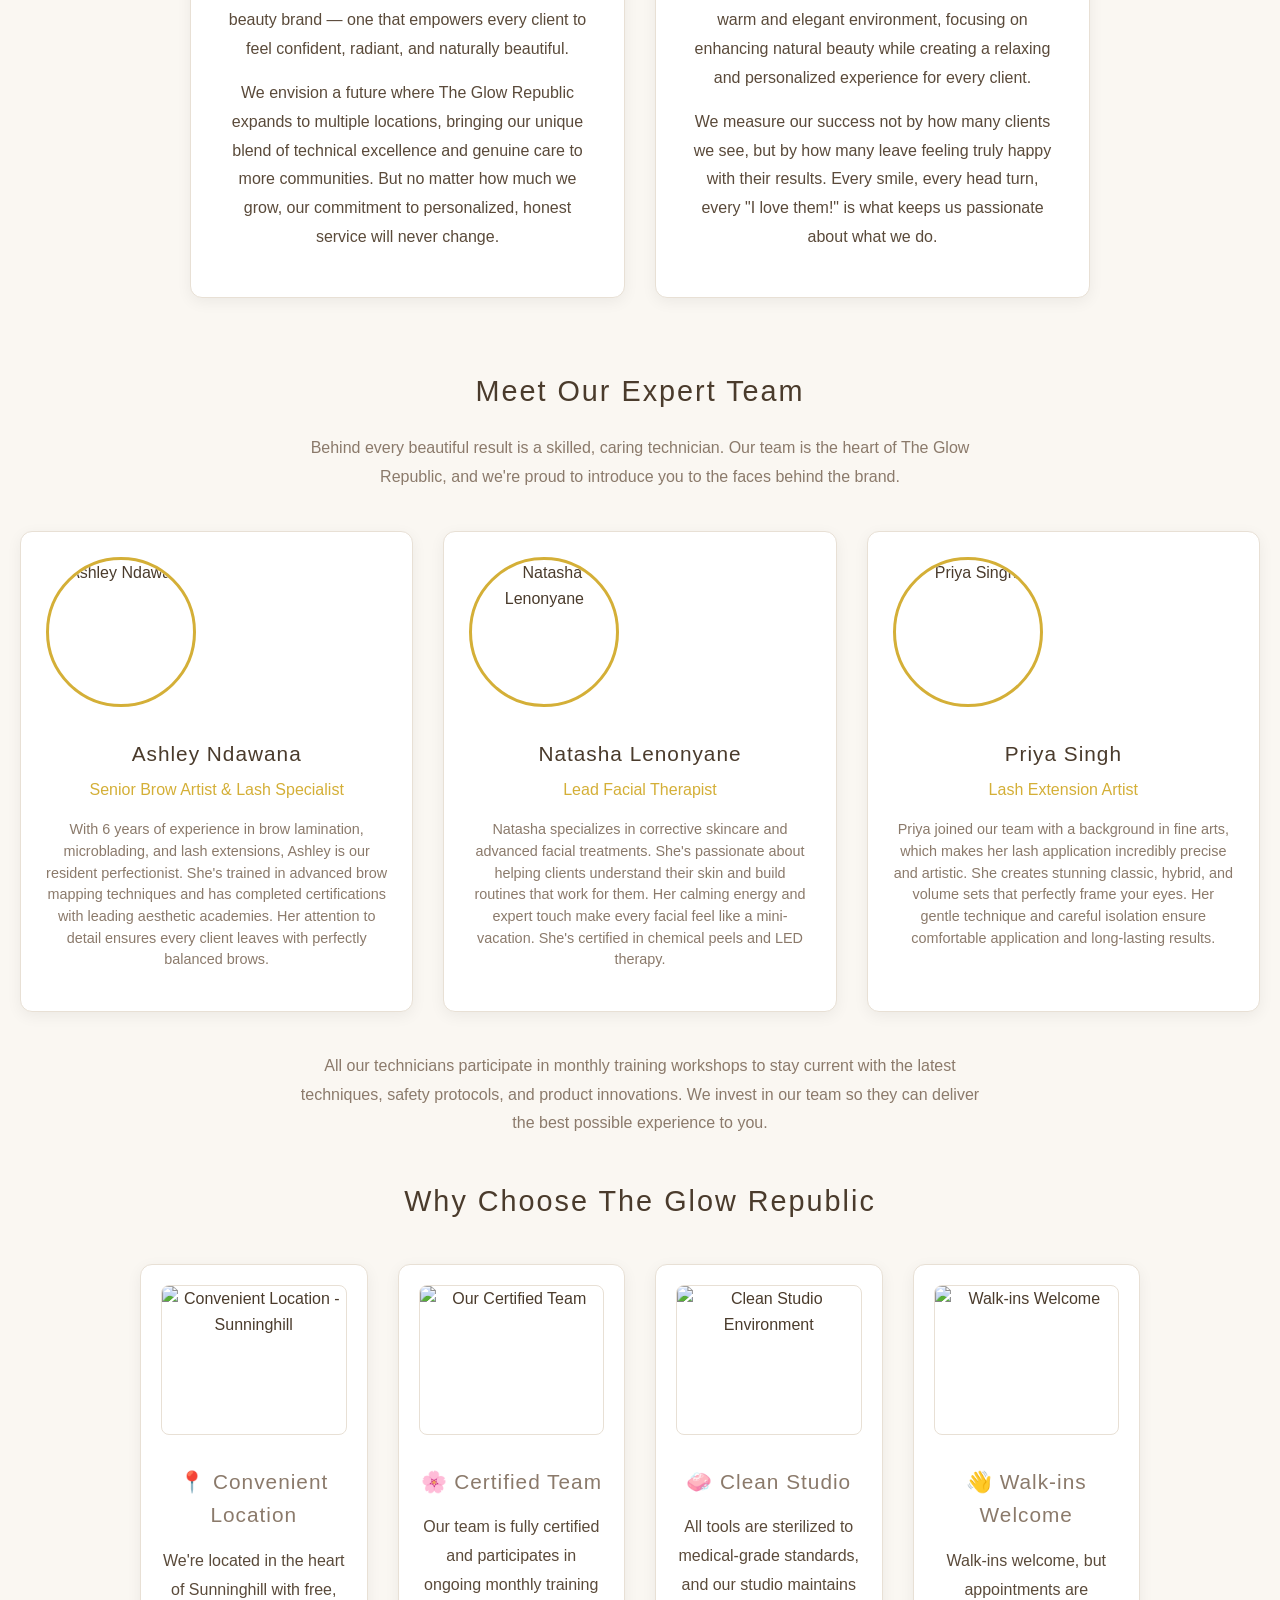
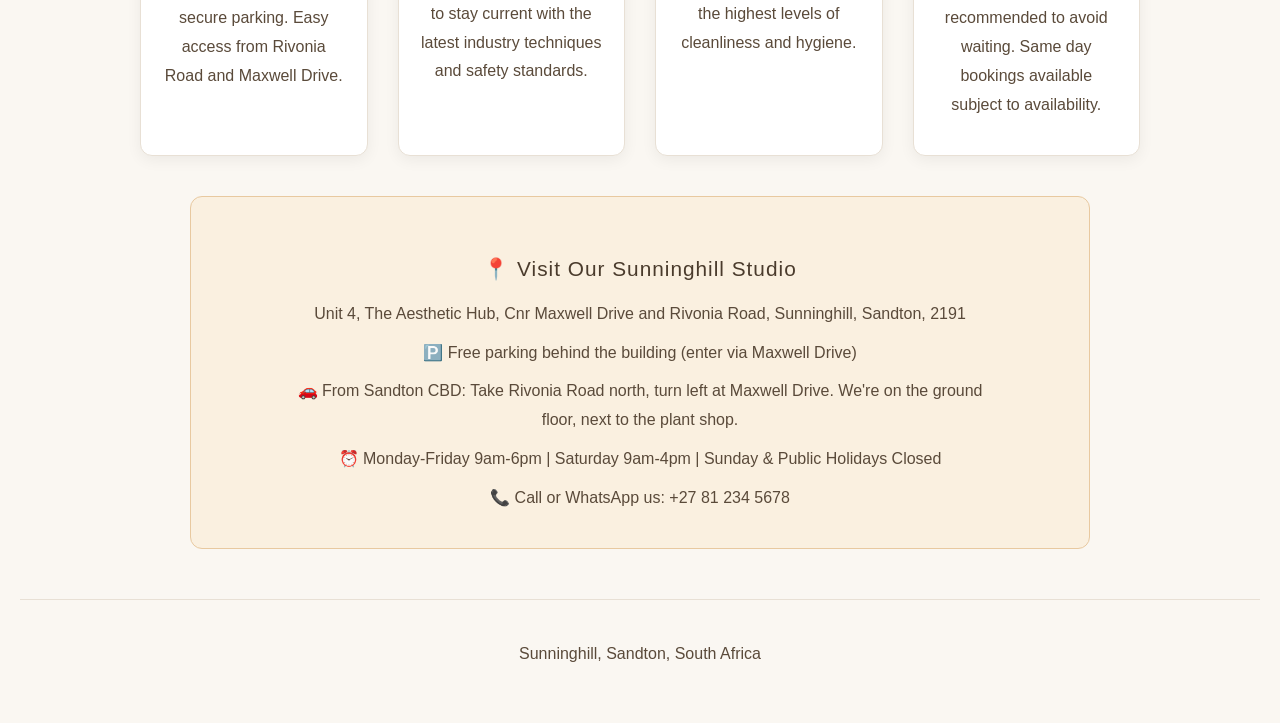
==== commit 0bede53a: "Add all images" ====
--- a/about.html
+++ b/about.html
@@ -278,6 +278,7 @@
         <a href="about.html">ABOUT</a>
         <a href="services.html">SERVICES</a>
         <a href="testimonials.html">TESTIMONIALS</a>
+        <a href="enquiry.html">ENQUIRY</a>
         <a href="contact.html">CONTACT</a>
     </nav>
 
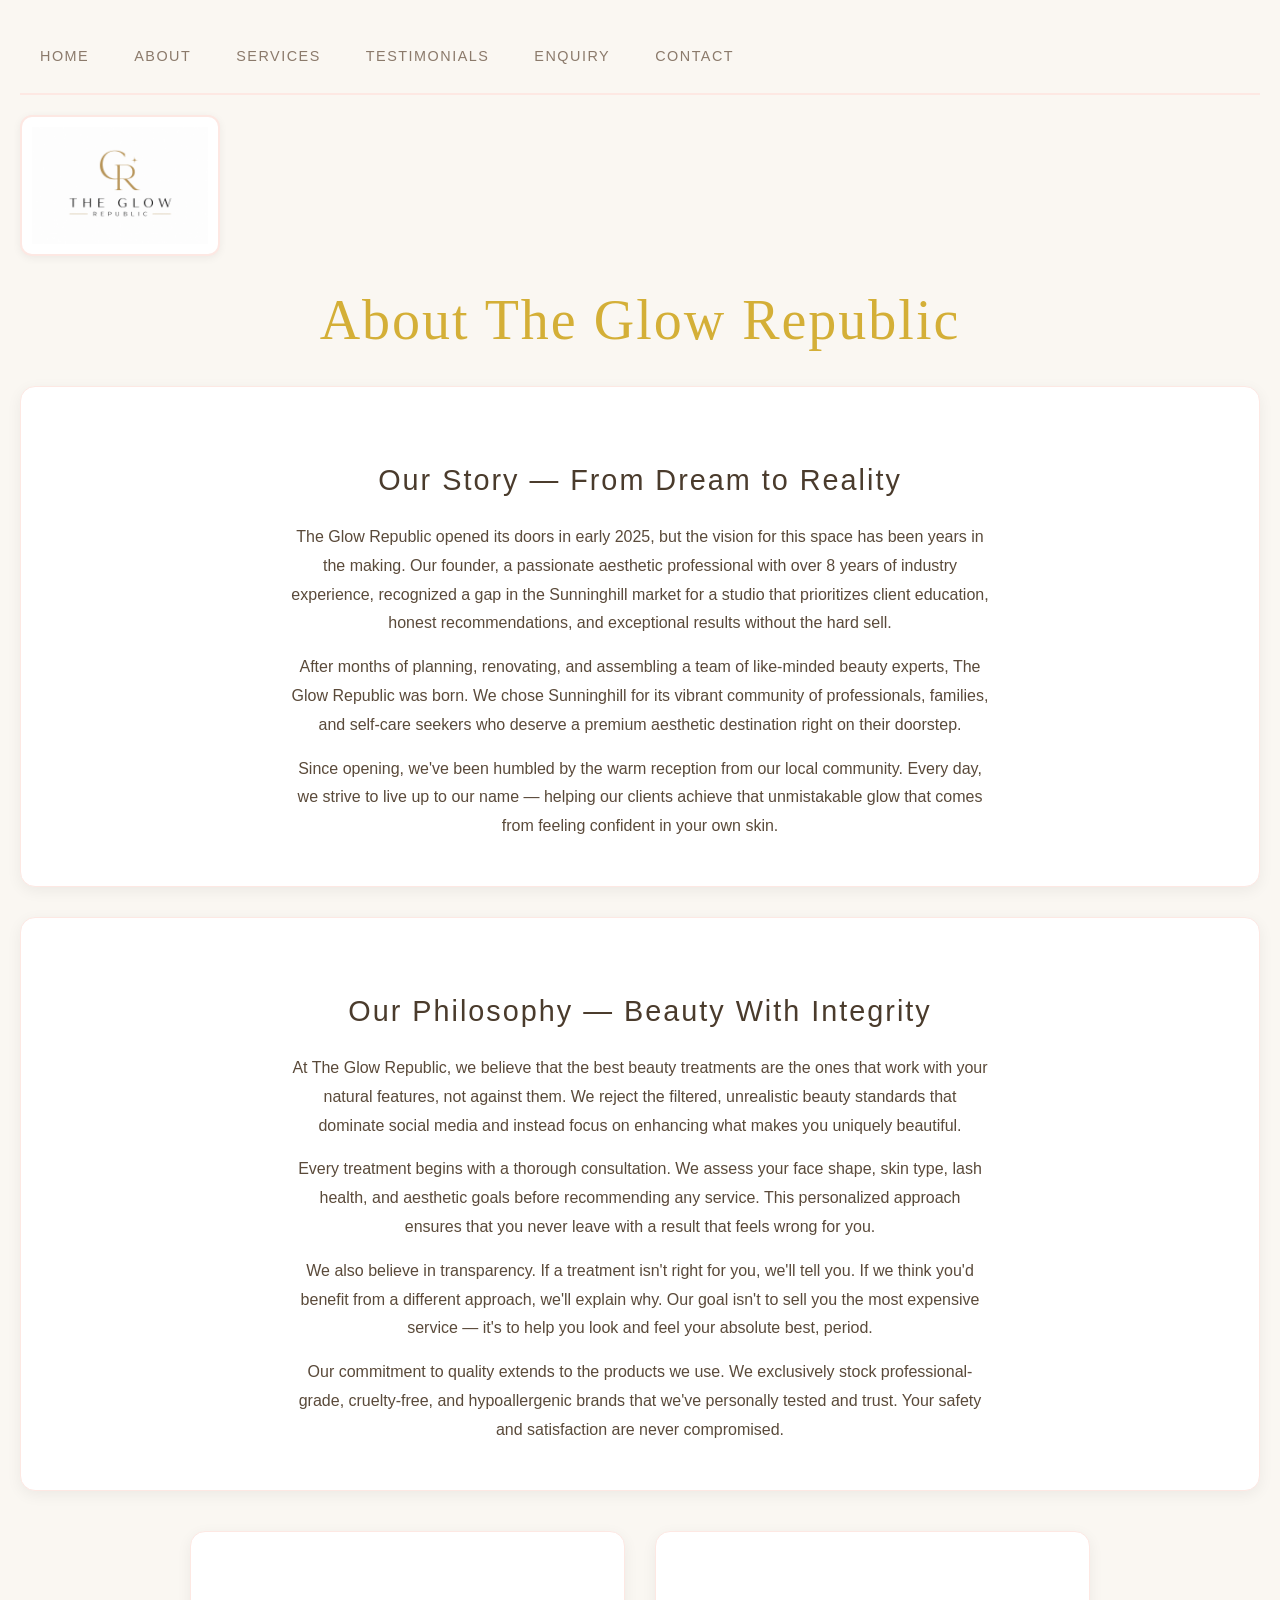
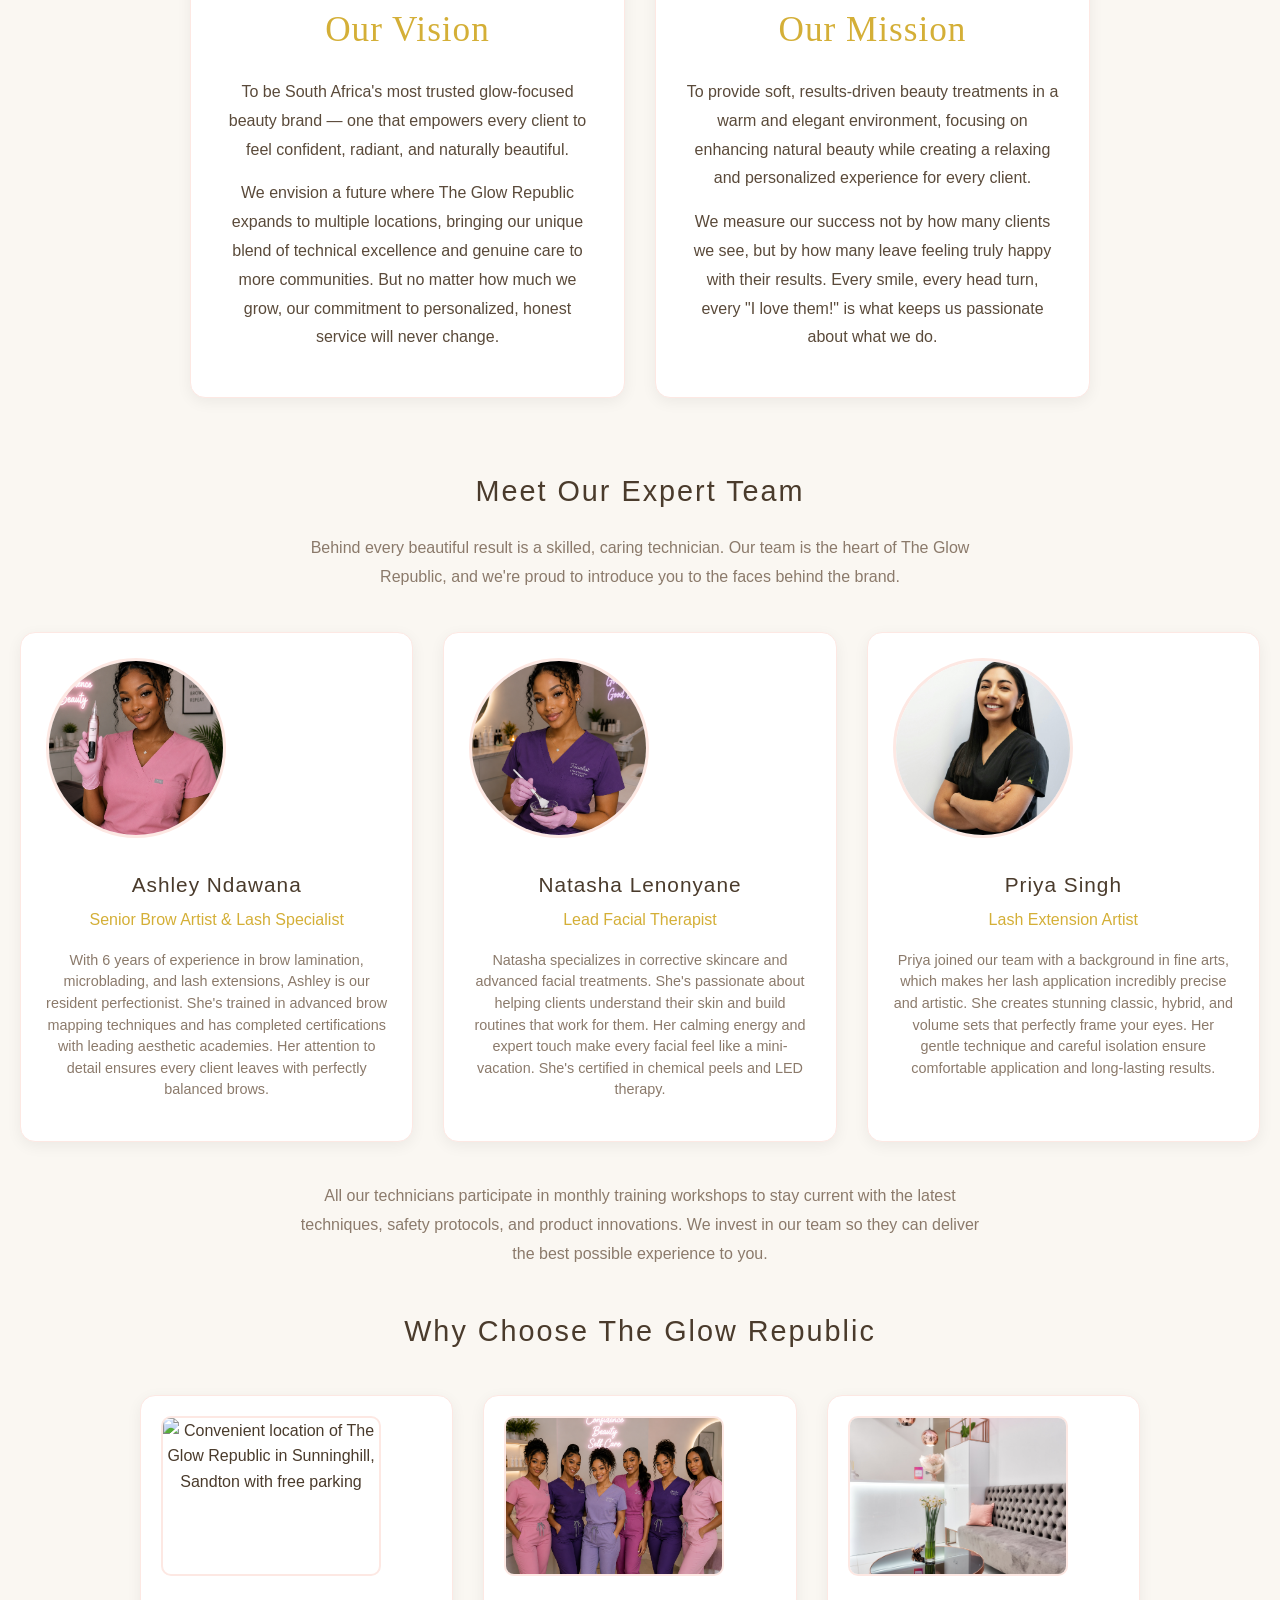
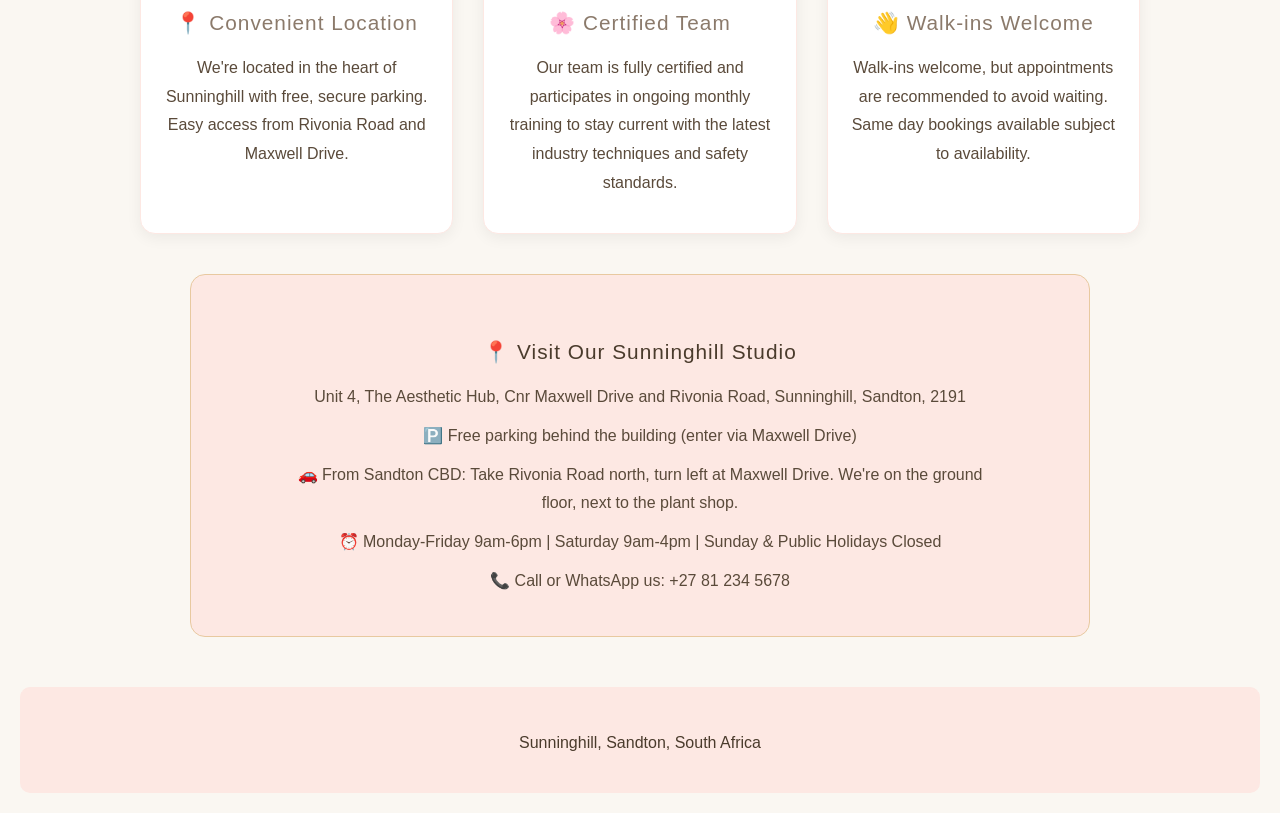
==== commit bd07a608: "Update about.html" ====
--- a/about.html
+++ b/about.html
@@ -1,384 +1,358 @@
-<!DOCTYPE html>
-<html>
-<head>
-   <title>About The Glow Republic | Brow & Lash Studio in Sunninghill, Sandton</title>
-<meta name="description" content="Learn about The Glow Republic - your trusted aesthetic studio for brows, lashes, and facials in Sunninghill, Sandton. Established in 2025.">
-
-    <link rel="stylesheet" href="css/style.css">
-    <style>
-        .about-card {
-            background: white;
-            padding: 30px;
-            text-align: center;
-            border: 1px solid #e8e0d5;
-            transition: all 0.3s ease;
-            margin-bottom: 30px;
-        }
-        
-        .about-card:hover {
-            border-color: #d4af37;
-        }
-        
-        .cursive-title {
-            font-family: 'Brush Script MT', 'Lucida Handwriting', 'Segoe Script', cursive;
-            color: #d4af37;
-            font-size: 2rem;
-            letter-spacing: 1px;
-            margin-bottom: 20px;
-            font-weight: normal;
-        }
-        
-        .vision-card, .mission-card {
-            background: white;
-            padding: 30px;
-            text-align: center;
-            border: 1px solid #e8e0d5;
-            transition: all 0.3s ease;
-        }
-        
-        .vision-card:hover, .mission-card:hover {
-            border-color: #d4af37;
-        }
-        
-        .vm-container {
-            display: flex;
-            gap: 30px;
-            max-width: 900px;
-            margin: 40px auto;
-            flex-wrap: wrap;
-        }
-        
-        .vm-container > div {
-            flex: 1;
-            min-width: 250px;
-        }
-        
-        .story-card, .philosophy-card {
-            background: white;
-            padding: 30px;
-            text-align: center;
-            border: 1px solid #e8e0d5;
-            margin-bottom: 30px;
-            transition: all 0.3s ease;
-        }
-        
-        .story-card:hover, .philosophy-card:hover {
-            border-color: #d4af37;
-        }
-        
-        .team-grid {
-            display: flex;
-            gap: 30px;
-            justify-content: center;
-            flex-wrap: wrap;
-            margin: 40px 0;
-        }
-        
-        .team-member {
-            text-align: center;
-            flex: 1;
-            min-width: 250px;
-            background: white;
-            padding: 25px;
-            border: 1px solid #e8e0d5;
-            transition: all 0.3s ease;
-        }
-        
-        .team-member:hover {
-            border-color: #d4af37;
-        }
-        
-        .team-member img {
-            width: 150px;
-            height: 150px;
-            object-fit: cover;
-            border-radius: 50%;
-            margin-bottom: 15px;
-        }
-        
-        .team-member h3 {
-            margin-bottom: 5px;
-            color: #4a3b2c;
-        }
-        
-        .team-title {
-            color: #d4af37;
-            font-weight: 500;
-            margin-bottom: 15px;
-        }
-        
-        .team-bio {
-            font-size: 0.9rem;
-            color: #8b7a6b;
-            line-height: 1.5;
-        }
-        
-        .features-grid {
-            display: flex;
-            gap: 30px;
-            justify-content: center;
-            flex-wrap: wrap;
-            margin: 40px 0;
-            max-width: 1000px;
-            margin-left: auto;
-            margin-right: auto;
-        }
-        
-        .feature {
-            text-align: center;
-            flex: 1;
-            min-width: 200px;
-            background: white;
-            padding: 20px;
-            border: 1px solid #e8e0d5;
-            transition: all 0.3s ease;
-        }
-        
-        .feature:hover {
-            border-color: #d4af37;
-        }
-        
-        .feature-img {
-            width: 100%;
-            max-width: 200px;
-            height: 150px;
-            object-fit: cover;
-            border-radius: 8px;
-            margin-bottom: 15px;
-            border: 1px solid #e8e0d5;
-            transition: all 0.3s ease;
-        }
-        
-        .feature-img:hover {
-            border-color: #d4af37;
-            transform: scale(1.02);
-        }
-        
-        .visit-block {
-            background: #faf0e0;
-            padding: 25px;
-            text-align: center;
-            border: 1px solid #e8c9a0;
-            max-width: 900px;
-            margin: 40px auto;
-            transition: all 0.3s ease;
-        }
-        
-        .visit-block:hover {
-            border-color: #d4af37;
-            background: #fdf5e8;
-        }
-        
-        .visit-block h3 {
-            color: #4a3b2c;
-            margin-bottom: 15px;
-        }
-        
-        .visit-block p {
-            margin-bottom: 10px;
-        }
-        
-        .cursive-main {
-            font-family: 'Brush Script MT', 'Lucida Handwriting', 'Segoe Script', cursive;
-            color: #d4af37;
-            font-size: 3rem;
-            text-align: center;
-            letter-spacing: 2px;
-            margin: 20px 0;
-            font-weight: normal;
-        }
-        
-        .team-intro {
-            text-align: center;
-            max-width: 700px;
-            margin: 20px auto 40px;
-            color: #8b7a6b;
-        }
-        
-        /* LOGO IMAGE STYLES */
-        .logo-container {
-            text-align: center;
-            margin: 20px 0;
-        }
-        
-        .site-logo {
-            max-width: 120px;
-            width: 100%;
-            height: auto;
-            background-color: white;
-            padding: 5px;
-            border-radius: 8px;
-        }
-        
-        footer {
-            text-align: center;
-            padding: 40px 0 20px;
-            border-top: 1px solid #e8e0d5;
-            margin-top: 50px;
-        }
-        
-        nav {
-            padding: 20px 0 20px 20px;
-            margin-bottom: 20px;
-            border-bottom: 1px solid #e8e0d5;
-        }
-        
-        nav a {
-            color: #8b7a6b;
-            text-decoration: none;
-            margin-right: 25px;
-            font-size: 0.85rem;
-            letter-spacing: 1.5px;
-            text-transform: uppercase;
-        }
-        
-        nav a:hover {
-            color: #d4af37;
-        }
-        
-        h1, h2 {
-            text-align: center;
-        }
-        
-        @media (max-width: 768px) {
-            .vm-container, .team-grid, .features-grid {
-                flex-direction: column;
-                gap: 20px;
-            }
-            .cursive-main {
-                font-size: 2rem;
-            }
-            .cursive-title {
-                font-size: 1.5rem;
-            }
-            .visit-block {
-                margin: 20px;
-            }
-            .team-member {
-                min-width: 100%;
-            }
-            .feature-img {
-                max-width: 100%;
-                height: 120px;
-            }
-            nav a {
-                margin-right: 15px;
-                font-size: 0.7rem;
-            }
-            .site-logo {
-                max-width: 90px;
-            }
-        }
-    </style>
-</head>
-<body>
-
-    <nav>
-        <a href="index.html">HOME</a>
-        <a href="about.html">ABOUT</a>
-        <a href="services.html">SERVICES</a>
-        <a href="testimonials.html">TESTIMONIALS</a>
-        <a href="enquiry.html">ENQUIRY</a>
-        <a href="contact.html">CONTACT</a>
-    </nav>
-
-    <!--LOGO HERE -->
-    <div class="logo-container">
-        <img src="images/correct logo.png" alt="The Glow Republic Logo" class="site-logo">
-    </div>
-
-    <h1 class="cursive-main">About The Glow Republic</h1>
-
-    <div class="story-card">
-        <h2>Our Story — From Dream to Reality</h2>
-        <p>The Glow Republic opened its doors in early 2025, but the vision for this space has been years in the making. Our founder, a passionate aesthetic professional with over 8 years of industry experience, recognized a gap in the Sunninghill market for a studio that prioritizes client education, honest recommendations, and exceptional results without the hard sell.</p>
-        <p>After months of planning, renovating, and assembling a team of like-minded beauty experts, The Glow Republic was born. We chose Sunninghill for its vibrant community of professionals, families, and self-care seekers who deserve a premium aesthetic destination right on their doorstep.</p>
-        <p>Since opening, we've been humbled by the warm reception from our local community. Every day, we strive to live up to our name — helping our clients achieve that unmistakable glow that comes from feeling confident in your own skin.</p>
-    </div>
-
-    <div class="philosophy-card">
-        <h2>Our Philosophy — Beauty With Integrity</h2>
-        <p>At The Glow Republic, we believe that the best beauty treatments are the ones that work with your natural features, not against them. We reject the filtered, unrealistic beauty standards that dominate social media and instead focus on enhancing what makes you uniquely beautiful.</p>
-        <p>Every treatment begins with a thorough consultation. We assess your face shape, skin type, lash health, and aesthetic goals before recommending any service. This personalized approach ensures that you never leave with a result that feels wrong for you.</p>
-        <p>We also believe in transparency. If a treatment isn't right for you, we'll tell you. If we think you'd benefit from a different approach, we'll explain why. Our goal isn't to sell you the most expensive service — it's to help you look and feel your absolute best, period.</p>
-        <p>Our commitment to quality extends to the products we use. We exclusively stock professional-grade, cruelty-free, and hypoallergenic brands that we've personally tested and trust. Your safety and satisfaction are never compromised.</p>
-    </div>
-
-    <div class="vm-container">
-        <div class="vision-card">
-            <h2 class="cursive-title">Our Vision</h2>
-            <p>To be South Africa's most trusted glow-focused beauty brand — one that empowers every client to feel confident, radiant, and naturally beautiful.</p>
-            <p>We envision a future where The Glow Republic expands to multiple locations, bringing our unique blend of technical excellence and genuine care to more communities. But no matter how much we grow, our commitment to personalized, honest service will never change.</p>
-        </div>
-        <div class="mission-card">
-            <h2 class="cursive-title">Our Mission</h2>
-            <p>To provide soft, results-driven beauty treatments in a warm and elegant environment, focusing on enhancing natural beauty while creating a relaxing and personalized experience for every client.</p>
-            <p>We measure our success not by how many clients we see, but by how many leave feeling truly happy with their results. Every smile, every head turn, every "I love them!" is what keeps us passionate about what we do.</p>
-        </div>
-    </div>
-
-    <h2>Meet Our Expert Team</h2>
-    <p class="team-intro">Behind every beautiful result is a skilled, caring technician. Our team is the heart of The Glow Republic, and we're proud to introduce you to the faces behind the brand.</p>
-    
-    <div class="team-grid">
-        <div class="team-member">
-            <img src="images/team1.jpg" alt="Ashley Ndawana">
-            <h3>Ashley Ndawana</h3>
-            <p class="team-title">Senior Brow Artist & Lash Specialist</p>
-            <p class="team-bio">With 6 years of experience in brow lamination, microblading, and lash extensions, Ashley is our resident perfectionist. She's trained in advanced brow mapping techniques and has completed certifications with leading aesthetic academies. Her attention to detail ensures every client leaves with perfectly balanced brows.</p>
-        </div>
-        <div class="team-member">
-            <img src="images/team2.jpg" alt="Natasha Lenonyane">
-            <h3>Natasha Lenonyane</h3>
-            <p class="team-title">Lead Facial Therapist</p>
-            <p class="team-bio">Natasha specializes in corrective skincare and advanced facial treatments. She's passionate about helping clients understand their skin and build routines that work for them. Her calming energy and expert touch make every facial feel like a mini-vacation. She's certified in chemical peels and LED therapy.</p>
-        </div>
-        <div class="team-member">
-            <img src="images/team3.jpg" alt="Priya Singh">
-            <h3>Priya Singh</h3>
-            <p class="team-title">Lash Extension Artist</p>
-            <p class="team-bio">Priya joined our team with a background in fine arts, which makes her lash application incredibly precise and artistic. She creates stunning classic, hybrid, and volume sets that perfectly frame your eyes. Her gentle technique and careful isolation ensure comfortable application and long-lasting results.</p>
-        </div>
-    </div>
-    
-    <p class="team-intro" style="margin-top: 0;">All our technicians participate in monthly training workshops to stay current with the latest techniques, safety protocols, and product innovations. We invest in our team so they can deliver the best possible experience to you.</p>
-
-    <h2>Why Choose The Glow Republic</h2>
-    <div class="features-grid">
-        <div class="feature">
-            <img src="images/location.jpg" alt="Convenient Location - Sunninghill" class="feature-img">
-            <h3>📍 Convenient Location</h3>
-            <p>We're located in the heart of Sunninghill with free, secure parking. Easy access from Rivonia Road and Maxwell Drive.</p>
-        </div>
-        <div class="feature">
-            <img src="images/team-photo.jpg" alt="Our Certified Team" class="feature-img">
-            <h3>🌸 Certified Team</h3>
-            <p>Our team is fully certified and participates in ongoing monthly training to stay current with the latest industry techniques and safety standards.</p>
-        </div>
-        <div class="feature">
-            <img src="images/clean-studio.jpg" alt="Clean Studio Environment" class="feature-img">
-            <h3>🧼 Clean Studio</h3>
-            <p>All tools are sterilized to medical-grade standards, and our studio maintains the highest levels of cleanliness and hygiene.</p>
-        </div>
-        <div class="feature">
-            <img src="images/walkins.jpg" alt="Walk-ins Welcome" class="feature-img">
-            <h3>👋 Walk-ins Welcome</h3>
-            <p>Walk-ins welcome, but appointments are recommended to avoid waiting. Same day bookings available subject to availability.</p>
-        </div>
-    </div>
-
-    <div class="visit-block">
-        <h3>📍 Visit Our Sunninghill Studio</h3>
-        <p>Unit 4, The Aesthetic Hub, Cnr Maxwell Drive and Rivonia Road, Sunninghill, Sandton, 2191</p>
-        <p>🅿️ Free parking behind the building (enter via Maxwell Drive)</p>
-        <p>🚗 From Sandton CBD: Take Rivonia Road north, turn left at Maxwell Drive. We're on the ground floor, next to the plant shop.</p>
-        <p>⏰ Monday-Friday 9am-6pm | Saturday 9am-4pm | Sunday & Public Holidays Closed</p>
-        <p>📞 Call or WhatsApp us: +27 81 234 5678</p>
-    </div>
-
-    <footer>
-        <p>Sunninghill, Sandton, South Africa</p>
-    </footer>
-
-</body>
-</html>+<!DOCTYPE html>
+<html lang="en">
+<head>
+    <meta charset="UTF-8">
+    <meta name="viewport" content="width=device-width, initial-scale=1.0">
+    <title>About The Glow Republic | Brow & Lash Studio in Sunninghill, Sandton</title>
+    <meta name="description" content="Learn about The Glow Republic - your trusted aesthetic studio for brows, lashes, and facials in Sunninghill, Sandton. Established in 2025. Meet our expert team.">
+    <link rel="stylesheet" href="css/style.css">
+    <style>
+        .story-card, .philosophy-card {
+            background: white;
+            padding: 30px;
+            text-align: center;
+            border: 1px solid #fde8e3;
+            transition: all 0.3s ease;
+            margin-bottom: 30px;
+            border-radius: 15px;
+        }
+        .story-card:hover, .philosophy-card:hover {
+            border-color: #d4af37;
+            transform: translateY(-5px);
+            box-shadow: 0 8px 25px rgba(212, 175, 55, 0.12);
+        }
+        .cursive-title {
+            font-family: 'Brush Script MT', 'Lucida Handwriting', 'Segoe Script', cursive;
+            color: #d4af37;
+            font-size: 2.2rem;
+            letter-spacing: 1px;
+            margin-bottom: 20px;
+            font-weight: normal;
+        }
+        .cursive-main {
+            font-family: 'Brush Script MT', 'Lucida Handwriting', 'Segoe Script', cursive;
+            color: #d4af37;
+            font-size: 3.5rem;
+            text-align: center;
+            letter-spacing: 2px;
+            margin: 20px 0;
+            font-weight: normal;
+        }
+        .vision-card, .mission-card {
+            background: white;
+            padding: 30px;
+            text-align: center;
+            border: 1px solid #fde8e3;
+            transition: all 0.3s ease;
+            border-radius: 15px;
+        }
+        .vision-card:hover, .mission-card:hover {
+            border-color: #d4af37;
+            transform: translateY(-5px);
+            box-shadow: 0 8px 25px rgba(212, 175, 55, 0.12);
+        }
+        .vm-container {
+            display: flex;
+            gap: 30px;
+            max-width: 900px;
+            margin: 40px auto;
+            flex-wrap: wrap;
+        }
+        .vm-container > div {
+            flex: 1;
+            min-width: 250px;
+        }
+        .team-grid {
+            display: flex;
+            gap: 30px;
+            justify-content: center;
+            flex-wrap: wrap;
+            margin: 40px 0;
+        }
+        .team-member {
+            text-align: center;
+            flex: 1;
+            min-width: 250px;
+            background: white;
+            padding: 25px;
+            border: 1px solid #fde8e3;
+            transition: all 0.3s ease;
+            border-radius: 15px;
+        }
+        .team-member:hover {
+            border-color: #d4af37;
+            transform: translateY(-5px);
+            box-shadow: 0 8px 25px rgba(212, 175, 55, 0.12);
+        }
+        .team-member img {
+            width: 180px;
+            height: 180px;
+            object-fit: cover;
+            border-radius: 50%;
+            margin-bottom: 15px;
+            border: 3px solid #fde8e3;
+        }
+        .team-member h3 {
+            margin-bottom: 5px;
+            color: #4a3b2c;
+        }
+        .team-title {
+            color: #d4af37;
+            font-weight: 500;
+            margin-bottom: 15px;
+        }
+        .team-bio {
+            font-size: 0.9rem;
+            color: #8b7a6b;
+            line-height: 1.5;
+        }
+        .features-grid {
+            display: flex;
+            gap: 30px;
+            justify-content: center;
+            flex-wrap: wrap;
+            margin: 40px 0;
+            max-width: 1000px;
+            margin-left: auto;
+            margin-right: auto;
+        }
+        .feature {
+            text-align: center;
+            flex: 1;
+            min-width: 200px;
+            background: white;
+            padding: 20px;
+            border: 1px solid #fde8e3;
+            transition: all 0.3s ease;
+            border-radius: 15px;
+        }
+        .feature:hover {
+            border-color: #d4af37;
+            transform: translateY(-5px);
+            box-shadow: 0 8px 25px rgba(212, 175, 55, 0.12);
+        }
+        .feature-img {
+            width: 100%;
+            max-width: 220px;
+            height: 160px;
+            object-fit: cover;
+            border-radius: 10px;
+            margin-bottom: 15px;
+            border: 2px solid #fde8e3;
+            transition: all 0.3s ease;
+        }
+        .feature-img:hover {
+            border-color: #d4af37;
+            transform: scale(1.02);
+        }
+        .visit-block {
+            background: #fde8e3;
+            padding: 30px;
+            text-align: center;
+            border: 1px solid #e8c9a0;
+            max-width: 900px;
+            margin: 40px auto;
+            transition: all 0.3s ease;
+            border-radius: 15px;
+        }
+        .visit-block:hover {
+            border-color: #d4af37;
+            background: #fde8e3;
+            transform: translateY(-3px);
+            box-shadow: 0 8px 25px rgba(212, 175, 55, 0.12);
+        }
+        .visit-block h3 {
+            color: #4a3b2c;
+            margin-bottom: 15px;
+        }
+        .visit-block p {
+            margin-bottom: 10px;
+        }
+        .team-intro {
+            text-align: center;
+            max-width: 700px;
+            margin: 20px auto 40px;
+            color: #8b7a6b;
+        }
+        .logo-container {
+            text-align: center;
+            margin: 20px 0;
+        }
+        .site-logo {
+            max-width: 200px;
+            width: 100%;
+            height: auto;
+            background-color: white;
+            padding: 10px;
+            border-radius: 12px;
+            border: 2px solid #fde8e3;
+        }
+        footer {
+            text-align: center;
+            padding: 40px 0 20px;
+            border-top: 2px solid #fde8e3;
+            margin-top: 50px;
+            background-color: #fde8e3;
+            border-radius: 10px;
+        }
+        footer p {
+            color: #4a3b2c;
+            font-weight: 500;
+        }
+        nav {
+            padding: 20px 0 20px 20px;
+            margin-bottom: 20px;
+            border-bottom: 2px solid #fde8e3;
+        }
+        nav a {
+            color: #8b7a6b;
+            text-decoration: none;
+            margin-right: 25px;
+            font-size: 0.9rem;
+            letter-spacing: 1.5px;
+            text-transform: uppercase;
+            font-weight: 500;
+        }
+        nav a:hover {
+            color: #d4af37;
+        }
+        h1, h2 {
+            text-align: center;
+        }
+        @media (max-width: 768px) {
+            .vm-container, .team-grid, .features-grid {
+                flex-direction: column;
+                gap: 20px;
+            }
+            .cursive-main {
+                font-size: 2.5rem;
+            }
+            .cursive-title {
+                font-size: 1.8rem;
+            }
+            .visit-block {
+                margin: 20px;
+            }
+            .team-member {
+                min-width: 100%;
+            }
+            .feature-img {
+                max-width: 100%;
+                height: 120px;
+            }
+            nav a {
+                margin-right: 15px;
+                font-size: 0.7rem;
+            }
+            .site-logo {
+                max-width: 140px;
+                padding: 8px;
+            }
+        }
+    </style>
+</head>
+<body>
+
+    <nav>
+        <a href="index.html">HOME</a>
+        <a href="about.html">ABOUT</a>
+        <a href="services.html">SERVICES</a>
+        <a href="testimonials.html">TESTIMONIALS</a>
+        <a href="enquiry.html">ENQUIRY</a>
+        <a href="contact.html">CONTACT</a>
+    </nav>
+
+    <div class="logo-container">
+        <img src="images/The Glow Republic logo.png" alt="The Glow Republic Logo" class="site-logo">
+    </div>
+
+    <h1 class="cursive-main">About The Glow Republic</h1>
+
+    <div class="story-card">
+        <h2>Our Story — From Dream to Reality</h2>
+        <p>The Glow Republic opened its doors in early 2025, but the vision for this space has been years in the making. Our founder, a passionate aesthetic professional with over 8 years of industry experience, recognized a gap in the Sunninghill market for a studio that prioritizes client education, honest recommendations, and exceptional results without the hard sell.</p>
+        <p>After months of planning, renovating, and assembling a team of like-minded beauty experts, The Glow Republic was born. We chose Sunninghill for its vibrant community of professionals, families, and self-care seekers who deserve a premium aesthetic destination right on their doorstep.</p>
+        <p>Since opening, we've been humbled by the warm reception from our local community. Every day, we strive to live up to our name — helping our clients achieve that unmistakable glow that comes from feeling confident in your own skin.</p>
+    </div>
+
+    <div class="philosophy-card">
+        <h2>Our Philosophy — Beauty With Integrity</h2>
+        <p>At The Glow Republic, we believe that the best beauty treatments are the ones that work with your natural features, not against them. We reject the filtered, unrealistic beauty standards that dominate social media and instead focus on enhancing what makes you uniquely beautiful.</p>
+        <p>Every treatment begins with a thorough consultation. We assess your face shape, skin type, lash health, and aesthetic goals before recommending any service. This personalized approach ensures that you never leave with a result that feels wrong for you.</p>
+        <p>We also believe in transparency. If a treatment isn't right for you, we'll tell you. If we think you'd benefit from a different approach, we'll explain why. Our goal isn't to sell you the most expensive service — it's to help you look and feel your absolute best, period.</p>
+        <p>Our commitment to quality extends to the products we use. We exclusively stock professional-grade, cruelty-free, and hypoallergenic brands that we've personally tested and trust. Your safety and satisfaction are never compromised.</p>
+    </div>
+
+    <div class="vm-container">
+        <div class="vision-card">
+            <h2 class="cursive-title">Our Vision</h2>
+            <p>To be South Africa's most trusted glow-focused beauty brand — one that empowers every client to feel confident, radiant, and naturally beautiful.</p>
+            <p>We envision a future where The Glow Republic expands to multiple locations, bringing our unique blend of technical excellence and genuine care to more communities. But no matter how much we grow, our commitment to personalized, honest service will never change.</p>
+        </div>
+        <div class="mission-card">
+            <h2 class="cursive-title">Our Mission</h2>
+            <p>To provide soft, results-driven beauty treatments in a warm and elegant environment, focusing on enhancing natural beauty while creating a relaxing and personalized experience for every client.</p>
+            <p>We measure our success not by how many clients we see, but by how many leave feeling truly happy with their results. Every smile, every head turn, every "I love them!" is what keeps us passionate about what we do.</p>
+        </div>
+    </div>
+
+    <h2>Meet Our Expert Team</h2>
+    <p class="team-intro">Behind every beautiful result is a skilled, caring technician. Our team is the heart of The Glow Republic, and we're proud to introduce you to the faces behind the brand.</p>
+    
+    <div class="team-grid">
+        <div class="team-member">
+            <img src="images/Ashley Ndawana.png" alt="Ashley Ndawana - Senior Brow Artist and Lash Specialist at The Glow Republic in Sunninghill">
+            <h3>Ashley Ndawana</h3>
+            <p class="team-title">Senior Brow Artist & Lash Specialist</p>
+            <p class="team-bio">With 6 years of experience in brow lamination, microblading, and lash extensions, Ashley is our resident perfectionist. She's trained in advanced brow mapping techniques and has completed certifications with leading aesthetic academies. Her attention to detail ensures every client leaves with perfectly balanced brows.</p>
+        </div>
+        <div class="team-member">
+            <img src="images/Natasha Lenonyane.png" alt="Natasha Lenonyane - Lead Facial Therapist at The Glow Republic in Sandton">
+            <h3>Natasha Lenonyane</h3>
+            <p class="team-title">Lead Facial Therapist</p>
+            <p class="team-bio">Natasha specializes in corrective skincare and advanced facial treatments. She's passionate about helping clients understand their skin and build routines that work for them. Her calming energy and expert touch make every facial feel like a mini-vacation. She's certified in chemical peels and LED therapy.</p>
+        </div>
+        <div class="team-member">
+            <img src="images/Priya Singh.jpg" alt="Priya Singh - Lash Extension Artist at The Glow Republic in Sunninghill">
+            <h3>Priya Singh</h3>
+            <p class="team-title">Lash Extension Artist</p>
+            <p class="team-bio">Priya joined our team with a background in fine arts, which makes her lash application incredibly precise and artistic. She creates stunning classic, hybrid, and volume sets that perfectly frame your eyes. Her gentle technique and careful isolation ensure comfortable application and long-lasting results.</p>
+        </div>
+    </div>
+    
+    <p class="team-intro" style="margin-top: 0;">All our technicians participate in monthly training workshops to stay current with the latest techniques, safety protocols, and product innovations. We invest in our team so they can deliver the best possible experience to you.</p>
+
+    <h2>Why Choose The Glow Republic</h2>
+    <div class="features-grid">
+        <div class="feature">
+            <img src="images/Convenient Location - Sunninghill.jpg" alt="Convenient location of The Glow Republic in Sunninghill, Sandton with free parking" class="feature-img">
+            <h3>📍 Convenient Location</h3>
+            <p>We're located in the heart of Sunninghill with free, secure parking. Easy access from Rivonia Road and Maxwell Drive.</p>
+        </div>
+        <div class="feature">
+            <img src="images/Our Certified Team.png" alt="Certified team of aesthetic professionals at The Glow Republic in Sunninghill" class="feature-img">
+            <h3>🌸 Certified Team</h3>
+            <p>Our team is fully certified and participates in ongoing monthly training to stay current with the latest industry techniques and safety standards.</p>
+        </div>
+        <div class="feature">
+            <img src="images/Clean Studio Environment.jpg" alt="Clean Studio Environment" class="feature-img">
+<h3>👋 Walk-ins Welcome</h3>
+            <p>Walk-ins welcome, but appointments are recommended to avoid waiting. Same day bookings available subject to availability.</p>
+        </div>
+    </div>
+
+    <div class="visit-block">
+        <h3>📍 Visit Our Sunninghill Studio</h3>
+        <p>Unit 4, The Aesthetic Hub, Cnr Maxwell Drive and Rivonia Road, Sunninghill, Sandton, 2191</p>
+        <p>🅿️ Free parking behind the building (enter via Maxwell Drive)</p>
+        <p>🚗 From Sandton CBD: Take Rivonia Road north, turn left at Maxwell Drive. We're on the ground floor, next to the plant shop.</p>
+        <p>⏰ Monday-Friday 9am-6pm | Saturday 9am-4pm | Sunday & Public Holidays Closed</p>
+        <p>📞 Call or WhatsApp us: +27 81 234 5678</p>
+    </div>
+
+    <footer>
+        <p>Sunninghill, Sandton, South Africa</p>
+    </footer>
+
+</body>
+</html>
